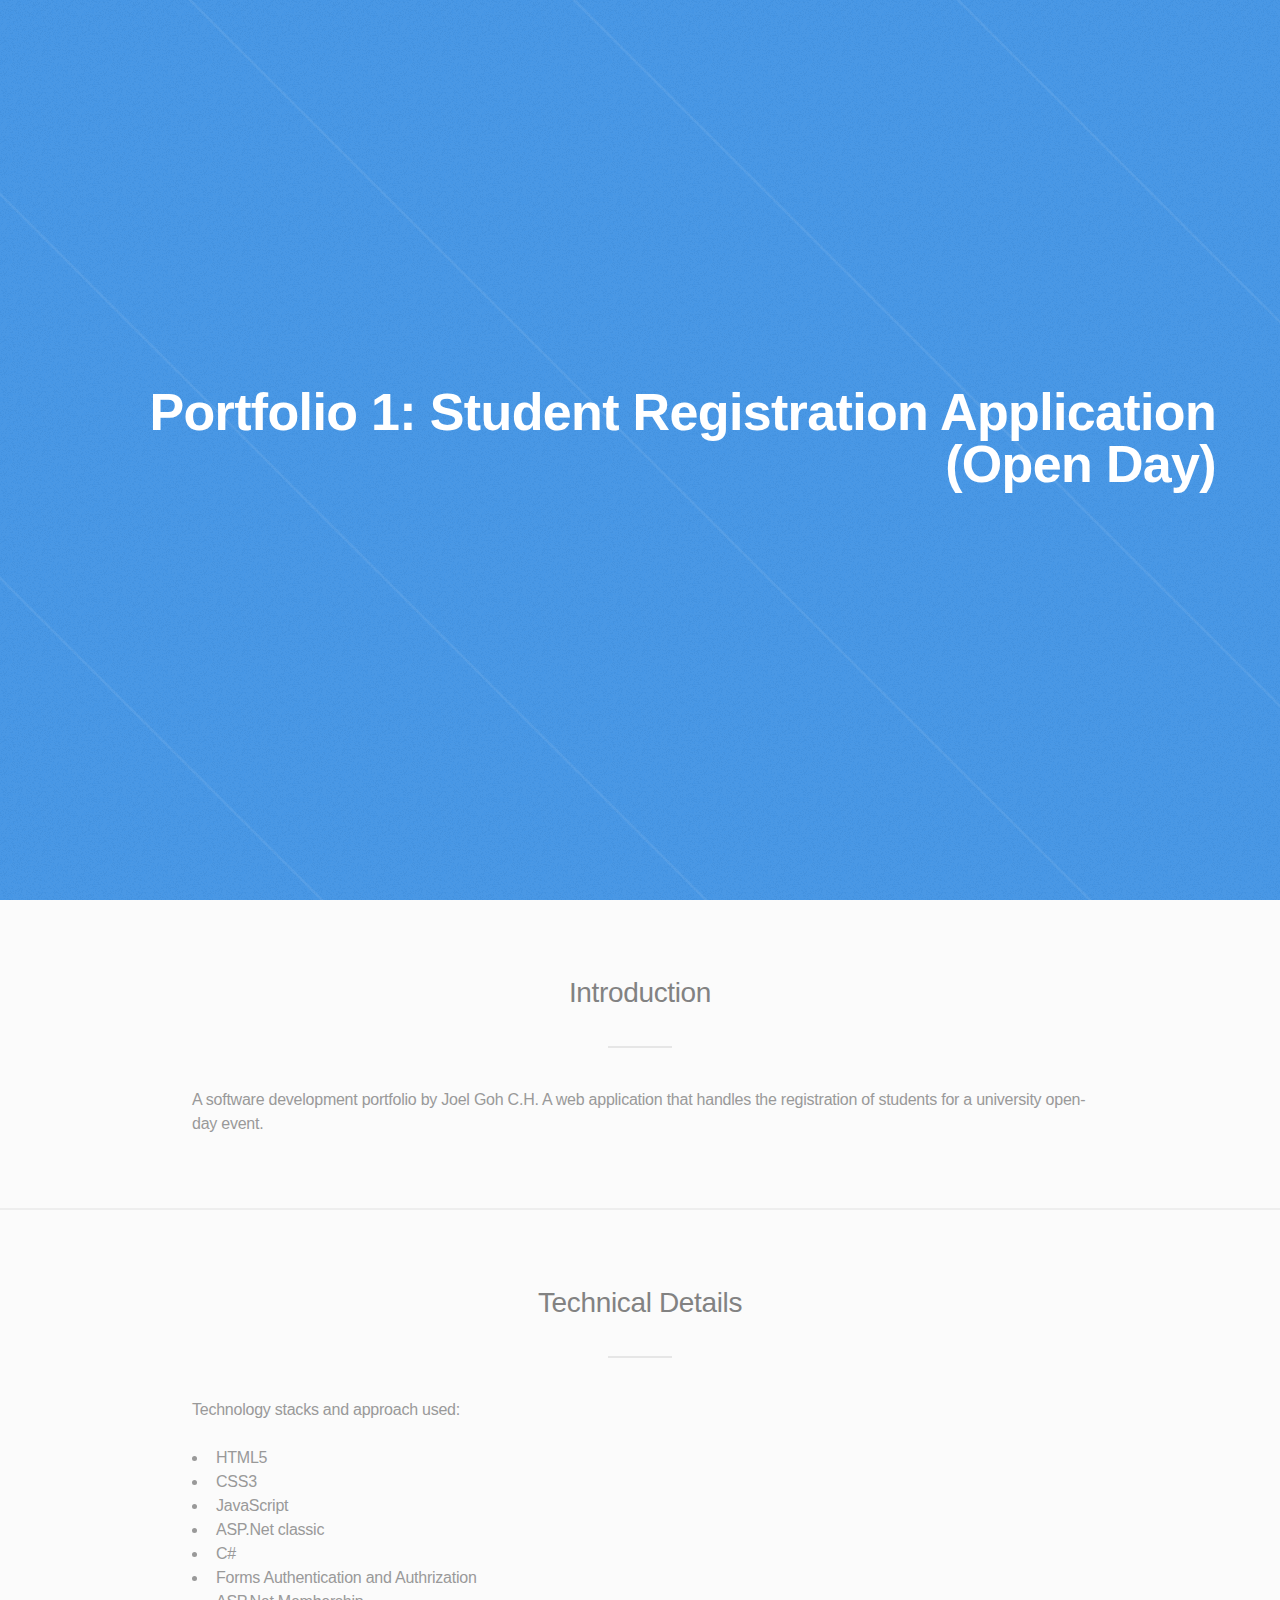
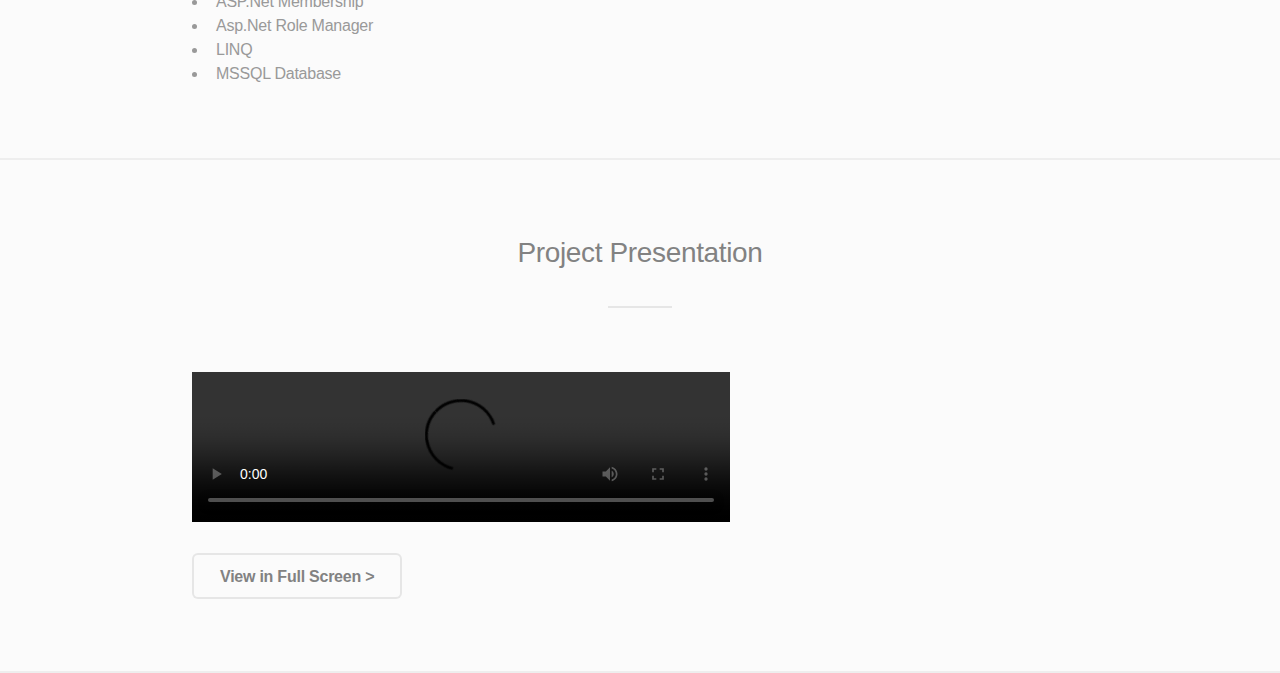
==== Portfolio-1.html @ 0af1d72c "Add files via upload" ====
<!DOCTYPE HTML>

<html>
    <head>
        <title>Portfolio-1: Student Registration Application (Open Day)</title>
		<meta charset="utf-8" />
		<meta name="viewport" content="width=device-width, initial-scale=1, user-scalable=no" />
		<link rel="stylesheet" href="assets/css/main.css" />
		<noscript><link rel="stylesheet" href="assets/css/noscript.css" /></noscript>
		<style type="text/css">

            div.classDivDescribeTechnicalDetails {
                /* border: 1px solid black; */
                width: 70%;
                height: auto;
                margin: auto;
                text-align: left;
            }

            
		</style>
        
    </head>
    <body class="is-preload">

        <!-- Scripts -->
        <script src="assets/js/jquery.min.js"></script>
        <script src="assets/js/jquery.scrolly.min.js"></script>
        <script src="assets/js/browser.min.js"></script>
        <script src="assets/js/breakpoints.min.js"></script>
        <script src="assets/js/util.js"></script>
        <script src="assets/js/main.js"></script>
    
        <!-- page header -->
        
        <header id="header">
            <div class="content">
                <h1>Portfolio 1: Student Registration Application (Open Day)</h1>
            </div>
        </header>
    

    
    
        
        
        <section id="idSectionbIntroduction" class="wrapper style2 special">
            <header class="major">
                <h2>Introduction</h2>
            </header>
            <p>
                <div class="classDivDescribeTechnicalDetails">
                    A software development portfolio by Joel Goh C.H. 
                    A web application that handles the registration of students
                    for a university open-day event.
                </div>
           </p>
       </section>

       <section id="idSectionTechnicalDetails" class="wrapper style2 special">
            <header class="major">
                <h2>Technical Details</h2>
            </header>
            <p>
                
                <div class="classDivDescribeTechnicalDetails">
                    Technology stacks and approach used: <br/><br/>
                    <ul>
                        <li>HTML5</li>
                        <li>CSS3</li>
                        <li>JavaScript</li>
                        <li>ASP.Net classic</li>
                        <li>C#</li>
                        <li>Forms Authentication and Authrization</li>
                        <li>ASP.Net Membership</li>
                        <li>Asp.Net Role Manager</li>
                        <li>LINQ</li>
                        <li>MSSQL Database</li>
                    </ul>
                </div>
            </p>
        </section>

        <section id="idSectionProjectPresentation" class="wrapper style2 special">
            <header class="major">
                <h2>Project Presentation</h2>
            </header>
            <p>
                <div class="classDivDescribeTechnicalDetails"> 
                    <br/>
                    <video width="60%" controls id="myvideo">
                        <source src="/videos/Portfolio1_project_presentation_720p.mp4" type="video/mp4">
                        Your browser does not support the video tag.
                    </video>
                    <br/><br/>
                    <a href="#" class="button" onclick="openFullscreen();">View in Full Screen ></a>
                    <br/>
                   
                    <script>

                        var elem = document.getElementById("myvideo");
                        function openFullscreen() {
                          if (elem.requestFullscreen) {
                            elem.requestFullscreen();
                          } else if (elem.webkitRequestFullscreen) { /* Safari */
                            elem.webkitRequestFullscreen();
                          } else if (elem.msRequestFullscreen) { /* IE11 */
                            elem.msRequestFullscreen();
                          }
                        }

                    </script>
                    
                </div>
            </p>
        </section>



    </body>
</html>
---- assets/css/main.css ----
@import url(fontawesome-all.min.css);

/*
	Fractal by HTML5 UP
	html5up.net | @ajlkn
	Free for personal and commercial use under the CCA 3.0 license (html5up.net/license)
*/

html, body, div, span, applet, object,
iframe, h1, h2, h3, h4, h5, h6, p, blockquote,
pre, a, abbr, acronym, address, big, cite,
code, del, dfn, em, img, ins, kbd, q, s, samp,
small, strike, strong, sub, sup, tt, var, b,
u, i, center, dl, dt, dd, ol, ul, li, fieldset,
form, label, legend, table, caption, tbody,
tfoot, thead, tr, th, td, article, aside,
canvas, details, embed, figure, figcaption,
footer, header, hgroup, menu, nav, output, ruby,
section, summary, time, mark, audio, video {
	margin: 0;
	padding: 0;
	border: 0;
	font-size: 100%;
	font: inherit;
	vertical-align: baseline;}

article, aside, details, figcaption, figure,
footer, header, hgroup, menu, nav, section {
	display: block;}

body {
	line-height: 1;
}

ol, ul {
	list-style: none;
}

blockquote, q {
	quotes: none;
}

	blockquote:before, blockquote:after, q:before, q:after {
		content: '';
		content: none;
	}

table {
	border-collapse: collapse;
	border-spacing: 0;
}

body {
	-webkit-text-size-adjust: none;
}

mark {
	background-color: transparent;
	color: inherit;
}

input::-moz-focus-inner {
	border: 0;
	padding: 0;
}

input, select, textarea {
	-moz-appearance: none;
	-webkit-appearance: none;
	-ms-appearance: none;
	appearance: none;
}

/* Basic */

	@-ms-viewport {
		width: device-width;
	}

	body {
		-ms-overflow-style: scrollbar;
	}

	@media screen and (max-width: 360px) {

		html, body {
			min-width: 320px;
		}

	}

	html {
		box-sizing: border-box;
	}

	*, *:before, *:after {
		box-sizing: inherit;
	}

	body {
		background: #ffffff;
	}

		body.is-preload *, body.is-preload *:before, body.is-preload *:after {
			-moz-animation: none !important;
			-webkit-animation: none !important;
			-ms-animation: none !important;
			animation: none !important;
			-moz-transition: none !important;
			-webkit-transition: none !important;
			-ms-transition: none !important;
			transition: none !important;
		}

/* Type */

	body {
		color: #999999;
	}

	html, input, select, textarea {
		font-size: 16pt;
	}

		@media screen and (max-width: 1680px) {

			html, input, select, textarea {
				font-size: 13pt;
			}

		}

		@media screen and (max-width: 1280px) {

			html, input, select, textarea {
				font-size: 12pt;
			}

		}

		@media screen and (max-width: 360px) {

			html, input, select, textarea {
				font-size: 11pt;
			}

		}

	body, input, select, textarea {
		font-family: Arial, Helvetica, sans-serif;
		font-weight: normal;
		line-height: 1.5em;
		letter-spacing: -0.015em;
	}

	a {
		-moz-transition: color 0.2s ease-in-out, border-bottom-color 0.2s ease-in-out;
		-webkit-transition: color 0.2s ease-in-out, border-bottom-color 0.2s ease-in-out;
		-ms-transition: color 0.2s ease-in-out, border-bottom-color 0.2s ease-in-out;
		transition: color 0.2s ease-in-out, border-bottom-color 0.2s ease-in-out;
		text-decoration: none;
		border-bottom: dotted 1px;
	}

		a:hover {
			border-bottom-color: transparent !important;
		}

	strong, b {
		font-weight: bold;
	}

	em, i {
		font-style: italic;
	}

	p {
		margin: 0 0 2em 0;
	}

	h1, h2, h3, h4, h5, h6 {
		font-weight: normal;
		line-height: 1em;
		margin: 0 0 1em 0;
		letter-spacing: -0.0125em;
	}

		h1 a, h2 a, h3 a, h4 a, h5 a, h6 a {
			color: inherit;
			text-decoration: none;
			border-bottom: none;
		}

		@media screen and (max-width: 980px) {

			h1 br, h2 br, h3 br, h4 br, h5 br, h6 br {
				display: none;
			}

		}

	h2 {
		font-size: 1.75em;
		line-height: 1.5em;
	}

	h3 {
		font-size: 1.5em;
		line-height: 1.5em;
	}

	h4 {
		font-size: 1.1em;
		line-height: 1.5em;
	}

	h5 {
		font-size: 0.9em;
		line-height: 1.5em;
	}

	h6 {
		font-size: 0.7em;
		line-height: 1.5em;
	}

	@media screen and (max-width: 736px) {

		h2 {
			font-size: 1.25em;
		}

		h3 {
			font-size: 1.2em;
		}

		h4 {
			font-size: 1em;
		}

	}

	sub {
		font-size: 0.8em;
		position: relative;
		top: 0.5em;
	}

	sup {
		font-size: 0.8em;
		position: relative;
		top: -0.5em;
	}

	blockquote {
		border-left-style: solid;
		border-left-width: 4px;
		font-style: italic;
		margin: 0 0 2em 0;
		padding: 0.5em 0 0.5em 2em;
	}

	code {
		border-radius: 6px;
		border-style: solid;
		border-width: 1px;
		font-family: "Courier New", monospace;
		font-size: 0.9em;
		margin: 0 0.25em;
		padding: 0.25em 0.65em;
	}

	pre {
		-webkit-overflow-scrolling: touch;
		font-family: "Courier New", monospace;
		font-size: 0.9em;
		margin: 0 0 2em 0;
	}

		pre code {
			display: block;
			line-height: 1.75em;
			padding: 1em 1.5em;
			overflow-x: auto;
		}

	hr {
		border: 0;
		border-bottom-style: solid;
		border-bottom-width: 1px;
		margin: 2em 0;
	}

		hr.major {
			margin: 3em 0;
		}

	.align-left {
		text-align: left;
	}

	.align-center {
		text-align: center;
	}

	.align-right {
		text-align: right;
	}

	input, select, textarea {
		color: #999999;
	}

	a {
		color: inherit;
		border-bottom-color: #d6d6d6;
	}

		a:hover {
			color: #4696e5;
		}

	strong, b {
		color: #828282;
	}

	h1, h2, h3, h4, h5, h6 {
		color: #828282;
	}

	blockquote {
		border-left-color: #e6e6e6;
	}

	code {
		background: rgba(144, 144, 144, 0.075);
		border-color: #e6e6e6;
	}

	hr {
		border-bottom-color: #e6e6e6;
	}

/* Row */

	.row {
		display: flex;
		flex-wrap: wrap;
		box-sizing: border-box;
		align-items: stretch;
	}

		.row > * {
			box-sizing: border-box;
		}

		.row.gtr-uniform > * > :last-child {
			margin-bottom: 0;
		}

		.row.aln-left {
			justify-content: flex-start;
		}

		.row.aln-center {
			justify-content: center;
		}

		.row.aln-right {
			justify-content: flex-end;
		}

		.row.aln-top {
			align-items: flex-start;
		}

		.row.aln-middle {
			align-items: center;
		}

		.row.aln-bottom {
			align-items: flex-end;
		}

		.row > .imp {
			order: -1;
		}

		.row > .col-1 {
			width: 8.33333%;
		}

		.row > .off-1 {
			margin-left: 8.33333%;
		}

		.row > .col-2 {
			width: 16.66667%;
		}

		.row > .off-2 {
			margin-left: 16.66667%;
		}

		.row > .col-3 {
			width: 25%;
		}

		.row > .off-3 {
			margin-left: 25%;
		}

		.row > .col-4 {
			width: 33.33333%;
		}

		.row > .off-4 {
			margin-left: 33.33333%;
		}

		.row > .col-5 {
			width: 41.66667%;
		}

		.row > .off-5 {
			margin-left: 41.66667%;
		}

		.row > .col-6 {
			width: 50%;
		}

		.row > .off-6 {
			margin-left: 50%;
		}

		.row > .col-7 {
			width: 58.33333%;
		}

		.row > .off-7 {
			margin-left: 58.33333%;
		}

		.row > .col-8 {
			width: 66.66667%;
		}

		.row > .off-8 {
			margin-left: 66.66667%;
		}

		.row > .col-9 {
			width: 75%;
		}

		.row > .off-9 {
			margin-left: 75%;
		}

		.row > .col-10 {
			width: 83.33333%;
		}

		.row > .off-10 {
			margin-left: 83.33333%;
		}

		.row > .col-11 {
			width: 91.66667%;
		}

		.row > .off-11 {
			margin-left: 91.66667%;
		}

		.row > .col-12 {
			width: 100%;
		}

		.row > .off-12 {
			margin-left: 100%;
		}

		.row.gtr-0 {
			margin-top: 0;
			margin-left: 0em;
		}

			.row.gtr-0 > * {
				padding: 0 0 0 0em;
			}

			.row.gtr-0.gtr-uniform {
				margin-top: 0em;
			}

				.row.gtr-0.gtr-uniform > * {
					padding-top: 0em;
				}

		.row.gtr-25 {
			margin-top: 0;
			margin-left: -0.375em;
		}

			.row.gtr-25 > * {
				padding: 0 0 0 0.375em;
			}

			.row.gtr-25.gtr-uniform {
				margin-top: -0.375em;
			}

				.row.gtr-25.gtr-uniform > * {
					padding-top: 0.375em;
				}

		.row.gtr-50 {
			margin-top: 0;
			margin-left: -0.75em;
		}

			.row.gtr-50 > * {
				padding: 0 0 0 0.75em;
			}

			.row.gtr-50.gtr-uniform {
				margin-top: -0.75em;
			}

				.row.gtr-50.gtr-uniform > * {
					padding-top: 0.75em;
				}

		.row {
			margin-top: 0;
			margin-left: -1.5em;
		}

			.row > * {
				padding: 0 0 0 1.5em;
			}

			.row.gtr-uniform {
				margin-top: -1.5em;
			}

				.row.gtr-uniform > * {
					padding-top: 1.5em;
				}

		.row.gtr-150 {
			margin-top: 0;
			margin-left: -2.25em;
		}

			.row.gtr-150 > * {
				padding: 0 0 0 2.25em;
			}

			.row.gtr-150.gtr-uniform {
				margin-top: -2.25em;
			}

				.row.gtr-150.gtr-uniform > * {
					padding-top: 2.25em;
				}

		.row.gtr-200 {
			margin-top: 0;
			margin-left: -3em;
		}

			.row.gtr-200 > * {
				padding: 0 0 0 3em;
			}

			.row.gtr-200.gtr-uniform {
				margin-top: -3em;
			}

				.row.gtr-200.gtr-uniform > * {
					padding-top: 3em;
				}

		@media screen and (max-width: 1680px) {

			.row {
				display: flex;
				flex-wrap: wrap;
				box-sizing: border-box;
				align-items: stretch;
			}

				.row > * {
					box-sizing: border-box;
				}

				.row.gtr-uniform > * > :last-child {
					margin-bottom: 0;
				}

				.row.aln-left {
					justify-content: flex-start;
				}

				.row.aln-center {
					justify-content: center;
				}

				.row.aln-right {
					justify-content: flex-end;
				}

				.row.aln-top {
					align-items: flex-start;
				}

				.row.aln-middle {
					align-items: center;
				}

				.row.aln-bottom {
					align-items: flex-end;
				}

				.row > .imp-xlarge {
					order: -1;
				}

				.row > .col-1-xlarge {
					width: 8.33333%;
				}

				.row > .off-1-xlarge {
					margin-left: 8.33333%;
				}

				.row > .col-2-xlarge {
					width: 16.66667%;
				}

				.row > .off-2-xlarge {
					margin-left: 16.66667%;
				}

				.row > .col-3-xlarge {
					width: 25%;
				}

				.row > .off-3-xlarge {
					margin-left: 25%;
				}

				.row > .col-4-xlarge {
					width: 33.33333%;
				}

				.row > .off-4-xlarge {
					margin-left: 33.33333%;
				}

				.row > .col-5-xlarge {
					width: 41.66667%;
				}

				.row > .off-5-xlarge {
					margin-left: 41.66667%;
				}

				.row > .col-6-xlarge {
					width: 50%;
				}

				.row > .off-6-xlarge {
					margin-left: 50%;
				}

				.row > .col-7-xlarge {
					width: 58.33333%;
				}

				.row > .off-7-xlarge {
					margin-left: 58.33333%;
				}

				.row > .col-8-xlarge {
					width: 66.66667%;
				}

				.row > .off-8-xlarge {
					margin-left: 66.66667%;
				}

				.row > .col-9-xlarge {
					width: 75%;
				}

				.row > .off-9-xlarge {
					margin-left: 75%;
				}

				.row > .col-10-xlarge {
					width: 83.33333%;
				}

				.row > .off-10-xlarge {
					margin-left: 83.33333%;
				}

				.row > .col-11-xlarge {
					width: 91.66667%;
				}

				.row > .off-11-xlarge {
					margin-left: 91.66667%;
				}

				.row > .col-12-xlarge {
					width: 100%;
				}

				.row > .off-12-xlarge {
					margin-left: 100%;
				}

				.row.gtr-0 {
					margin-top: 0;
					margin-left: 0em;
				}

					.row.gtr-0 > * {
						padding: 0 0 0 0em;
					}

					.row.gtr-0.gtr-uniform {
						margin-top: 0em;
					}

						.row.gtr-0.gtr-uniform > * {
							padding-top: 0em;
						}

				.row.gtr-25 {
					margin-top: 0;
					margin-left: -0.375em;
				}

					.row.gtr-25 > * {
						padding: 0 0 0 0.375em;
					}

					.row.gtr-25.gtr-uniform {
						margin-top: -0.375em;
					}

						.row.gtr-25.gtr-uniform > * {
							padding-top: 0.375em;
						}

				.row.gtr-50 {
					margin-top: 0;
					margin-left: -0.75em;
				}

					.row.gtr-50 > * {
						padding: 0 0 0 0.75em;
					}

					.row.gtr-50.gtr-uniform {
						margin-top: -0.75em;
					}

						.row.gtr-50.gtr-uniform > * {
							padding-top: 0.75em;
						}

				.row {
					margin-top: 0;
					margin-left: -1.5em;
				}

					.row > * {
						padding: 0 0 0 1.5em;
					}

					.row.gtr-uniform {
						margin-top: -1.5em;
					}

						.row.gtr-uniform > * {
							padding-top: 1.5em;
						}

				.row.gtr-150 {
					margin-top: 0;
					margin-left: -2.25em;
				}

					.row.gtr-150 > * {
						padding: 0 0 0 2.25em;
					}

					.row.gtr-150.gtr-uniform {
						margin-top: -2.25em;
					}

						.row.gtr-150.gtr-uniform > * {
							padding-top: 2.25em;
						}

				.row.gtr-200 {
					margin-top: 0;
					margin-left: -3em;
				}

					.row.gtr-200 > * {
						padding: 0 0 0 3em;
					}

					.row.gtr-200.gtr-uniform {
						margin-top: -3em;
					}

						.row.gtr-200.gtr-uniform > * {
							padding-top: 3em;
						}

		}

		@media screen and (max-width: 1280px) {

			.row {
				display: flex;
				flex-wrap: wrap;
				box-sizing: border-box;
				align-items: stretch;
			}

				.row > * {
					box-sizing: border-box;
				}

				.row.gtr-uniform > * > :last-child {
					margin-bottom: 0;
				}

				.row.aln-left {
					justify-content: flex-start;
				}

				.row.aln-center {
					justify-content: center;
				}

				.row.aln-right {
					justify-content: flex-end;
				}

				.row.aln-top {
					align-items: flex-start;
				}

				.row.aln-middle {
					align-items: center;
				}

				.row.aln-bottom {
					align-items: flex-end;
				}

				.row > .imp-large {
					order: -1;
				}

				.row > .col-1-large {
					width: 8.33333%;
				}

				.row > .off-1-large {
					margin-left: 8.33333%;
				}

				.row > .col-2-large {
					width: 16.66667%;
				}

				.row > .off-2-large {
					margin-left: 16.66667%;
				}

				.row > .col-3-large {
					width: 25%;
				}

				.row > .off-3-large {
					margin-left: 25%;
				}

				.row > .col-4-large {
					width: 33.33333%;
				}

				.row > .off-4-large {
					margin-left: 33.33333%;
				}

				.row > .col-5-large {
					width: 41.66667%;
				}

				.row > .off-5-large {
					margin-left: 41.66667%;
				}

				.row > .col-6-large {
					width: 50%;
				}

				.row > .off-6-large {
					margin-left: 50%;
				}

				.row > .col-7-large {
					width: 58.33333%;
				}

				.row > .off-7-large {
					margin-left: 58.33333%;
				}

				.row > .col-8-large {
					width: 66.66667%;
				}

				.row > .off-8-large {
					margin-left: 66.66667%;
				}

				.row > .col-9-large {
					width: 75%;
				}

				.row > .off-9-large {
					margin-left: 75%;
				}

				.row > .col-10-large {
					width: 83.33333%;
				}

				.row > .off-10-large {
					margin-left: 83.33333%;
				}

				.row > .col-11-large {
					width: 91.66667%;
				}

				.row > .off-11-large {
					margin-left: 91.66667%;
				}

				.row > .col-12-large {
					width: 100%;
				}

				.row > .off-12-large {
					margin-left: 100%;
				}

				.row.gtr-0 {
					margin-top: 0;
					margin-left: 0em;
				}

					.row.gtr-0 > * {
						padding: 0 0 0 0em;
					}

					.row.gtr-0.gtr-uniform {
						margin-top: 0em;
					}

						.row.gtr-0.gtr-uniform > * {
							padding-top: 0em;
						}

				.row.gtr-25 {
					margin-top: 0;
					margin-left: -0.375em;
				}

					.row.gtr-25 > * {
						padding: 0 0 0 0.375em;
					}

					.row.gtr-25.gtr-uniform {
						margin-top: -0.375em;
					}

						.row.gtr-25.gtr-uniform > * {
							padding-top: 0.375em;
						}

				.row.gtr-50 {
					margin-top: 0;
					margin-left: -0.75em;
				}

					.row.gtr-50 > * {
						padding: 0 0 0 0.75em;
					}

					.row.gtr-50.gtr-uniform {
						margin-top: -0.75em;
					}

						.row.gtr-50.gtr-uniform > * {
							padding-top: 0.75em;
						}

				.row {
					margin-top: 0;
					margin-left: -1.5em;
				}

					.row > * {
						padding: 0 0 0 1.5em;
					}

					.row.gtr-uniform {
						margin-top: -1.5em;
					}

						.row.gtr-uniform > * {
							padding-top: 1.5em;
						}

				.row.gtr-150 {
					margin-top: 0;
					margin-left: -2.25em;
				}

					.row.gtr-150 > * {
						padding: 0 0 0 2.25em;
					}

					.row.gtr-150.gtr-uniform {
						margin-top: -2.25em;
					}

						.row.gtr-150.gtr-uniform > * {
							padding-top: 2.25em;
						}

				.row.gtr-200 {
					margin-top: 0;
					margin-left: -3em;
				}

					.row.gtr-200 > * {
						padding: 0 0 0 3em;
					}

					.row.gtr-200.gtr-uniform {
						margin-top: -3em;
					}

						.row.gtr-200.gtr-uniform > * {
							padding-top: 3em;
						}

		}

		@media screen and (max-width: 980px) {

			.row {
				display: flex;
				flex-wrap: wrap;
				box-sizing: border-box;
				align-items: stretch;
			}

				.row > * {
					box-sizing: border-box;
				}

				.row.gtr-uniform > * > :last-child {
					margin-bottom: 0;
				}

				.row.aln-left {
					justify-content: flex-start;
				}

				.row.aln-center {
					justify-content: center;
				}

				.row.aln-right {
					justify-content: flex-end;
				}

				.row.aln-top {
					align-items: flex-start;
				}

				.row.aln-middle {
					align-items: center;
				}

				.row.aln-bottom {
					align-items: flex-end;
				}

				.row > .imp-medium {
					order: -1;
				}

				.row > .col-1-medium {
					width: 8.33333%;
				}

				.row > .off-1-medium {
					margin-left: 8.33333%;
				}

				.row > .col-2-medium {
					width: 16.66667%;
				}

				.row > .off-2-medium {
					margin-left: 16.66667%;
				}

				.row > .col-3-medium {
					width: 25%;
				}

				.row > .off-3-medium {
					margin-left: 25%;
				}

				.row > .col-4-medium {
					width: 33.33333%;
				}

				.row > .off-4-medium {
					margin-left: 33.33333%;
				}

				.row > .col-5-medium {
					width: 41.66667%;
				}

				.row > .off-5-medium {
					margin-left: 41.66667%;
				}

				.row > .col-6-medium {
					width: 50%;
				}

				.row > .off-6-medium {
					margin-left: 50%;
				}

				.row > .col-7-medium {
					width: 58.33333%;
				}

				.row > .off-7-medium {
					margin-left: 58.33333%;
				}

				.row > .col-8-medium {
					width: 66.66667%;
				}

				.row > .off-8-medium {
					margin-left: 66.66667%;
				}

				.row > .col-9-medium {
					width: 75%;
				}

				.row > .off-9-medium {
					margin-left: 75%;
				}

				.row > .col-10-medium {
					width: 83.33333%;
				}

				.row > .off-10-medium {
					margin-left: 83.33333%;
				}

				.row > .col-11-medium {
					width: 91.66667%;
				}

				.row > .off-11-medium {
					margin-left: 91.66667%;
				}

				.row > .col-12-medium {
					width: 100%;
				}

				.row > .off-12-medium {
					margin-left: 100%;
				}

				.row.gtr-0 {
					margin-top: 0;
					margin-left: 0em;
				}

					.row.gtr-0 > * {
						padding: 0 0 0 0em;
					}

					.row.gtr-0.gtr-uniform {
						margin-top: 0em;
					}

						.row.gtr-0.gtr-uniform > * {
							padding-top: 0em;
						}

				.row.gtr-25 {
					margin-top: 0;
					margin-left: -0.375em;
				}

					.row.gtr-25 > * {
						padding: 0 0 0 0.375em;
					}

					.row.gtr-25.gtr-uniform {
						margin-top: -0.375em;
					}

						.row.gtr-25.gtr-uniform > * {
							padding-top: 0.375em;
						}

				.row.gtr-50 {
					margin-top: 0;
					margin-left: -0.75em;
				}

					.row.gtr-50 > * {
						padding: 0 0 0 0.75em;
					}

					.row.gtr-50.gtr-uniform {
						margin-top: -0.75em;
					}

						.row.gtr-50.gtr-uniform > * {
							padding-top: 0.75em;
						}

				.row {
					margin-top: 0;
					margin-left: -1.5em;
				}

					.row > * {
						padding: 0 0 0 1.5em;
					}

					.row.gtr-uniform {
						margin-top: -1.5em;
					}

						.row.gtr-uniform > * {
							padding-top: 1.5em;
						}

				.row.gtr-150 {
					margin-top: 0;
					margin-left: -2.25em;
				}

					.row.gtr-150 > * {
						padding: 0 0 0 2.25em;
					}

					.row.gtr-150.gtr-uniform {
						margin-top: -2.25em;
					}

						.row.gtr-150.gtr-uniform > * {
							padding-top: 2.25em;
						}

				.row.gtr-200 {
					margin-top: 0;
					margin-left: -3em;
				}

					.row.gtr-200 > * {
						padding: 0 0 0 3em;
					}

					.row.gtr-200.gtr-uniform {
						margin-top: -3em;
					}

						.row.gtr-200.gtr-uniform > * {
							padding-top: 3em;
						}

		}

		@media screen and (max-width: 736px) {

			.row {
				display: flex;
				flex-wrap: wrap;
				box-sizing: border-box;
				align-items: stretch;
			}

				.row > * {
					box-sizing: border-box;
				}

				.row.gtr-uniform > * > :last-child {
					margin-bottom: 0;
				}

				.row.aln-left {
					justify-content: flex-start;
				}

				.row.aln-center {
					justify-content: center;
				}

				.row.aln-right {
					justify-content: flex-end;
				}

				.row.aln-top {
					align-items: flex-start;
				}

				.row.aln-middle {
					align-items: center;
				}

				.row.aln-bottom {
					align-items: flex-end;
				}

				.row > .imp-small {
					order: -1;
				}

				.row > .col-1-small {
					width: 8.33333%;
				}

				.row > .off-1-small {
					margin-left: 8.33333%;
				}

				.row > .col-2-small {
					width: 16.66667%;
				}

				.row > .off-2-small {
					margin-left: 16.66667%;
				}

				.row > .col-3-small {
					width: 25%;
				}

				.row > .off-3-small {
					margin-left: 25%;
				}

				.row > .col-4-small {
					width: 33.33333%;
				}

				.row > .off-4-small {
					margin-left: 33.33333%;
				}

				.row > .col-5-small {
					width: 41.66667%;
				}

				.row > .off-5-small {
					margin-left: 41.66667%;
				}

				.row > .col-6-small {
					width: 50%;
				}

				.row > .off-6-small {
					margin-left: 50%;
				}

				.row > .col-7-small {
					width: 58.33333%;
				}

				.row > .off-7-small {
					margin-left: 58.33333%;
				}

				.row > .col-8-small {
					width: 66.66667%;
				}

				.row > .off-8-small {
					margin-left: 66.66667%;
				}

				.row > .col-9-small {
					width: 75%;
				}

				.row > .off-9-small {
					margin-left: 75%;
				}

				.row > .col-10-small {
					width: 83.33333%;
				}

				.row > .off-10-small {
					margin-left: 83.33333%;
				}

				.row > .col-11-small {
					width: 91.66667%;
				}

				.row > .off-11-small {
					margin-left: 91.66667%;
				}

				.row > .col-12-small {
					width: 100%;
				}

				.row > .off-12-small {
					margin-left: 100%;
				}

				.row.gtr-0 {
					margin-top: 0;
					margin-left: 0em;
				}

					.row.gtr-0 > * {
						padding: 0 0 0 0em;
					}

					.row.gtr-0.gtr-uniform {
						margin-top: 0em;
					}

						.row.gtr-0.gtr-uniform > * {
							padding-top: 0em;
						}

				.row.gtr-25 {
					margin-top: 0;
					margin-left: -0.375em;
				}

					.row.gtr-25 > * {
						padding: 0 0 0 0.375em;
					}

					.row.gtr-25.gtr-uniform {
						margin-top: -0.375em;
					}

						.row.gtr-25.gtr-uniform > * {
							padding-top: 0.375em;
						}

				.row.gtr-50 {
					margin-top: 0;
					margin-left: -0.75em;
				}

					.row.gtr-50 > * {
						padding: 0 0 0 0.75em;
					}

					.row.gtr-50.gtr-uniform {
						margin-top: -0.75em;
					}

						.row.gtr-50.gtr-uniform > * {
							padding-top: 0.75em;
						}

				.row {
					margin-top: 0;
					margin-left: -1.5em;
				}

					.row > * {
						padding: 0 0 0 1.5em;
					}

					.row.gtr-uniform {
						margin-top: -1.5em;
					}

						.row.gtr-uniform > * {
							padding-top: 1.5em;
						}

				.row.gtr-150 {
					margin-top: 0;
					margin-left: -2.25em;
				}

					.row.gtr-150 > * {
						padding: 0 0 0 2.25em;
					}

					.row.gtr-150.gtr-uniform {
						margin-top: -2.25em;
					}

						.row.gtr-150.gtr-uniform > * {
							padding-top: 2.25em;
						}

				.row.gtr-200 {
					margin-top: 0;
					margin-left: -3em;
				}

					.row.gtr-200 > * {
						padding: 0 0 0 3em;
					}

					.row.gtr-200.gtr-uniform {
						margin-top: -3em;
					}

						.row.gtr-200.gtr-uniform > * {
							padding-top: 3em;
						}

		}

		@media screen and (max-width: 480px) {

			.row {
				display: flex;
				flex-wrap: wrap;
				box-sizing: border-box;
				align-items: stretch;
			}

				.row > * {
					box-sizing: border-box;
				}

				.row.gtr-uniform > * > :last-child {
					margin-bottom: 0;
				}

				.row.aln-left {
					justify-content: flex-start;
				}

				.row.aln-center {
					justify-content: center;
				}

				.row.aln-right {
					justify-content: flex-end;
				}

				.row.aln-top {
					align-items: flex-start;
				}

				.row.aln-middle {
					align-items: center;
				}

				.row.aln-bottom {
					align-items: flex-end;
				}

				.row > .imp-xsmall {
					order: -1;
				}

				.row > .col-1-xsmall {
					width: 8.33333%;
				}

				.row > .off-1-xsmall {
					margin-left: 8.33333%;
				}

				.row > .col-2-xsmall {
					width: 16.66667%;
				}

				.row > .off-2-xsmall {
					margin-left: 16.66667%;
				}

				.row > .col-3-xsmall {
					width: 25%;
				}

				.row > .off-3-xsmall {
					margin-left: 25%;
				}

				.row > .col-4-xsmall {
					width: 33.33333%;
				}

				.row > .off-4-xsmall {
					margin-left: 33.33333%;
				}

				.row > .col-5-xsmall {
					width: 41.66667%;
				}

				.row > .off-5-xsmall {
					margin-left: 41.66667%;
				}

				.row > .col-6-xsmall {
					width: 50%;
				}

				.row > .off-6-xsmall {
					margin-left: 50%;
				}

				.row > .col-7-xsmall {
					width: 58.33333%;
				}

				.row > .off-7-xsmall {
					margin-left: 58.33333%;
				}

				.row > .col-8-xsmall {
					width: 66.66667%;
				}

				.row > .off-8-xsmall {
					margin-left: 66.66667%;
				}

				.row > .col-9-xsmall {
					width: 75%;
				}

				.row > .off-9-xsmall {
					margin-left: 75%;
				}

				.row > .col-10-xsmall {
					width: 83.33333%;
				}

				.row > .off-10-xsmall {
					margin-left: 83.33333%;
				}

				.row > .col-11-xsmall {
					width: 91.66667%;
				}

				.row > .off-11-xsmall {
					margin-left: 91.66667%;
				}

				.row > .col-12-xsmall {
					width: 100%;
				}

				.row > .off-12-xsmall {
					margin-left: 100%;
				}

				.row.gtr-0 {
					margin-top: 0;
					margin-left: 0em;
				}

					.row.gtr-0 > * {
						padding: 0 0 0 0em;
					}

					.row.gtr-0.gtr-uniform {
						margin-top: 0em;
					}

						.row.gtr-0.gtr-uniform > * {
							padding-top: 0em;
						}

				.row.gtr-25 {
					margin-top: 0;
					margin-left: -0.375em;
				}

					.row.gtr-25 > * {
						padding: 0 0 0 0.375em;
					}

					.row.gtr-25.gtr-uniform {
						margin-top: -0.375em;
					}

						.row.gtr-25.gtr-uniform > * {
							padding-top: 0.375em;
						}

				.row.gtr-50 {
					margin-top: 0;
					margin-left: -0.75em;
				}

					.row.gtr-50 > * {
						padding: 0 0 0 0.75em;
					}

					.row.gtr-50.gtr-uniform {
						margin-top: -0.75em;
					}

						.row.gtr-50.gtr-uniform > * {
							padding-top: 0.75em;
						}

				.row {
					margin-top: 0;
					margin-left: -1.5em;
				}

					.row > * {
						padding: 0 0 0 1.5em;
					}

					.row.gtr-uniform {
						margin-top: -1.5em;
					}

						.row.gtr-uniform > * {
							padding-top: 1.5em;
						}

				.row.gtr-150 {
					margin-top: 0;
					margin-left: -2.25em;
				}

					.row.gtr-150 > * {
						padding: 0 0 0 2.25em;
					}

					.row.gtr-150.gtr-uniform {
						margin-top: -2.25em;
					}

						.row.gtr-150.gtr-uniform > * {
							padding-top: 2.25em;
						}

				.row.gtr-200 {
					margin-top: 0;
					margin-left: -3em;
				}

					.row.gtr-200 > * {
						padding: 0 0 0 3em;
					}

					.row.gtr-200.gtr-uniform {
						margin-top: -3em;
					}

						.row.gtr-200.gtr-uniform > * {
							padding-top: 3em;
						}

		}

/* Box */

	.box {
		border-radius: 6px;
		border: solid 1px #e6e6e6;
		margin-bottom: 2em;
		padding: 1.5em;
	}

		.box > :last-child,
		.box > :last-child > :last-child,
		.box > :last-child > :last-child > :last-child {
			margin-bottom: 0;
		}

		.box.alt {
			border: 0;
			border-radius: 0;
			padding: 0;
		}

/* Button */

	input[type="submit"],
	input[type="reset"],
	input[type="button"],
	button,
	.button {
		-moz-appearance: none;
		-webkit-appearance: none;
		-ms-appearance: none;
		appearance: none;
		-moz-transition: background-color 0.2s ease-in-out, color 0.2s ease-in-out;
		-webkit-transition: background-color 0.2s ease-in-out, color 0.2s ease-in-out;
		-ms-transition: background-color 0.2s ease-in-out, color 0.2s ease-in-out;
		transition: background-color 0.2s ease-in-out, color 0.2s ease-in-out;
		border-radius: 6px;
		border: 0;
		cursor: pointer;
		display: inline-block;
		font-weight: bold;
		height: 2.85em;
		line-height: 2.95em;
		padding: 0 1.75em;
		text-align: center;
		text-decoration: none;
		white-space: nowrap;
	}

		input[type="submit"].icon,
		input[type="reset"].icon,
		input[type="button"].icon,
		button.icon,
		.button.icon {
			padding-left: 1.35em;
		}

			input[type="submit"].icon:before,
			input[type="reset"].icon:before,
			input[type="button"].icon:before,
			button.icon:before,
			.button.icon:before {
				margin-right: 0.5em;
			}

		input[type="submit"].fit,
		input[type="reset"].fit,
		input[type="button"].fit,
		button.fit,
		.button.fit {
			width: 100%;
		}

		input[type="submit"].small,
		input[type="reset"].small,
		input[type="button"].small,
		button.small,
		.button.small {
			font-size: 0.8em;
		}

		input[type="submit"].large,
		input[type="reset"].large,
		input[type="button"].large,
		button.large,
		.button.large {
			font-size: 1.35em;
		}

		input[type="submit"].disabled, input[type="submit"]:disabled,
		input[type="reset"].disabled,
		input[type="reset"]:disabled,
		input[type="button"].disabled,
		input[type="button"]:disabled,
		button.disabled,
		button:disabled,
		.button.disabled,
		.button:disabled {
			pointer-events: none;
			cursor: default;
			opacity: 0.25;
		}

		@media screen and (max-width: 480px) {

			input[type="submit"].icon,
			input[type="reset"].icon,
			input[type="button"].icon,
			button.icon,
			.button.icon {
				padding: 0;
			}

		}

	@media screen and (max-width: 480px) and (orientation: portrait) {

		input[type="submit"],
		input[type="reset"],
		input[type="button"],
		button,
		.button {
			padding: 0;
		}

	}

	input[type="submit"],
	input[type="reset"],
	input[type="button"],
	button,
	.button {
		background-color: transparent;
		color: #828282 !important;
		box-shadow: inset 0 0 0 2px #e6e6e6;
	}

		input[type="submit"]:hover,
		input[type="reset"]:hover,
		input[type="button"]:hover,
		button:hover,
		.button:hover {
			background-color: rgba(144, 144, 144, 0.075);
		}

		input[type="submit"]:active,
		input[type="reset"]:active,
		input[type="button"]:active,
		button:active,
		.button:active {
			background-color: rgba(144, 144, 144, 0.15);
		}

		input[type="submit"].primary,
		input[type="reset"].primary,
		input[type="button"].primary,
		button.primary,
		.button.primary {
			box-shadow: none;
			background-color: #4696e5;
			color: #ffffff !important;
		}

			input[type="submit"].primary:hover,
			input[type="reset"].primary:hover,
			input[type="button"].primary:hover,
			button.primary:hover,
			.button.primary:hover {
				background-color: #5ca3e8;
			}

			input[type="submit"].primary:active,
			input[type="reset"].primary:active,
			input[type="button"].primary:active,
			button.primary:active,
			.button.primary:active {
				background-color: #3089e2;
			}

/* Form */

	form {
		margin: 0 0 2em 0;
	}

	label {
		display: block;
		font-size: 0.9em;
		font-weight: bold;
		margin: 0 0 1em 0;
	}

	input[type="text"],
	input[type="password"],
	input[type="email"],
	select,
	textarea {
		-moz-appearance: none;
		-webkit-appearance: none;
		-ms-appearance: none;
		appearance: none;
		border-radius: 6px;
		border: none;
		border-style: solid;
		border-width: 1px;
		color: inherit;
		display: block;
		outline: 0;
		padding: 0 1em;
		text-decoration: none;
		width: 100%;
	}

		input[type="text"]:invalid,
		input[type="password"]:invalid,
		input[type="email"]:invalid,
		select:invalid,
		textarea:invalid {
			box-shadow: none;
		}

	select {
		background-image: url("data:image/svg+xml;charset=utf8,%3Csvg xmlns='http://www.w3.org/2000/svg' width='40' height='40' preserveAspectRatio='none' viewBox='0 0 40 40'%3E%3Cpath d='M9.4,12.3l10.4,10.4l10.4-10.4c0.2-0.2,0.5-0.4,0.9-0.4c0.3,0,0.6,0.1,0.9,0.4l3.3,3.3c0.2,0.2,0.4,0.5,0.4,0.9 c0,0.4-0.1,0.6-0.4,0.9L20.7,31.9c-0.2,0.2-0.5,0.4-0.9,0.4c-0.3,0-0.6-0.1-0.9-0.4L4.3,17.3c-0.2-0.2-0.4-0.5-0.4-0.9 c0-0.4,0.1-0.6,0.4-0.9l3.3-3.3c0.2-0.2,0.5-0.4,0.9-0.4S9.1,12.1,9.4,12.3z' fill='%23e6e6e6' /%3E%3C/svg%3E");
		background-size: 1.25rem;
		background-repeat: no-repeat;
		background-position: calc(100% - 1rem) center;
		height: 2.75em;
		padding-right: 2.75em;
		text-overflow: ellipsis;
	}

		select option {
			color: #828282;
			background: #ffffff;
		}

		select:focus::-ms-value {
			background-color: transparent;
		}

		select::-ms-expand {
			display: none;
		}

	input[type="text"],
	input[type="password"],
	input[type="email"],
	select {
		height: 2.75em;
	}

	textarea {
		padding: 0.75em 1em;
	}

	input[type="checkbox"],
	input[type="radio"] {
		-moz-appearance: none;
		-webkit-appearance: none;
		-ms-appearance: none;
		appearance: none;
		display: block;
		float: left;
		margin-right: -2em;
		opacity: 0;
		width: 1em;
		z-index: -1;
	}

		input[type="checkbox"] + label,
		input[type="radio"] + label {
			text-decoration: none;
			cursor: pointer;
			display: inline-block;
			font-size: 1em;
			font-weight: normal;
			padding-left: 2.4em;
			padding-right: 0.75em;
			position: relative;
		}

			input[type="checkbox"] + label:before,
			input[type="radio"] + label:before {
				-moz-osx-font-smoothing: grayscale;
				-webkit-font-smoothing: antialiased;
				display: inline-block;
				font-style: normal;
				font-variant: normal;
				text-rendering: auto;
				line-height: 1;
				text-transform: none !important;
				font-family: 'Font Awesome 5 Free';
				font-weight: 900;
			}

			input[type="checkbox"] + label:before,
			input[type="radio"] + label:before {
				border-radius: 6px;
				border-style: solid;
				border-width: 1px;
				content: '';
				display: inline-block;
				font-size: 0.8em;
				height: 2.0625em;
				left: 0;
				line-height: 2.0625em;
				position: absolute;
				text-align: center;
				top: 0;
				width: 2.0625em;
			}

		input[type="checkbox"]:checked + label:before,
		input[type="radio"]:checked + label:before {
			content: '\f00c';
		}

	input[type="checkbox"] + label:before {
		border-radius: 6px;
	}

	input[type="radio"] + label:before {
		border-radius: 100%;
	}

	::-webkit-input-placeholder {
		opacity: 1.0;
	}

	:-moz-placeholder {
		opacity: 1.0;
	}

	::-moz-placeholder {
		opacity: 1.0;
	}

	:-ms-input-placeholder {
		opacity: 1.0;
	}

	.formerize-placeholder {
		opacity: 1.0;
	}

	label {
		color: #828282;
	}

	input[type="text"],
	input[type="password"],
	input[type="email"],
	select,
	textarea {
		color: inherit;
		background-color: rgba(144, 144, 144, 0.075);
		border-color: #e6e6e6;
	}

		input[type="text"]:focus,
		input[type="password"]:focus,
		input[type="email"]:focus,
		select:focus,
		textarea:focus {
			border-color: #4696e5;
			box-shadow: 0 0 0 1px #4696e5;
		}

	.select-wrapper:before {
		color: #e6e6e6;
	}

	input[type="checkbox"] + label,
	input[type="radio"] + label {
		color: #999999;
	}

		input[type="checkbox"] + label:before,
		input[type="radio"] + label:before {
			background-color: rgba(144, 144, 144, 0.075);
			border-color: #e6e6e6;
		}

	input[type="checkbox"]:checked + label:before,
	input[type="radio"]:checked + label:before {
		background-color: #4696e5;
		border-color: #4696e5;
		color: #ffffff;
	}

	input[type="checkbox"]:focus + label:before,
	input[type="radio"]:focus + label:before {
		border-color: #4696e5;
		box-shadow: 0 0 0 1px #4696e5;
	}

	::-webkit-input-placeholder {
		color: #e0e0e0 !important;
	}

	:-moz-placeholder {
		color: #e0e0e0 !important;
	}

	::-moz-placeholder {
		color: #e0e0e0 !important;
	}

	:-ms-input-placeholder {
		color: #e0e0e0 !important;
	}

	.formerize-placeholder {
		color: #e0e0e0 !important;
	}

/* Icon */

	.icon {
		text-decoration: none;
		border-bottom: none;
		position: relative;
	}

		.icon:before {
			-moz-osx-font-smoothing: grayscale;
			-webkit-font-smoothing: antialiased;
			display: inline-block;
			font-style: normal;
			font-variant: normal;
			text-rendering: auto;
			line-height: 1;
			text-transform: none !important;
			font-family: 'Font Awesome 5 Free';
			font-weight: 400;
		}

		.icon > .label {
			display: none;
		}

		.icon:before {
			line-height: inherit;
		}

		.icon.solid:before {
			font-weight: 900;
		}

		.icon.brands:before {
			font-family: 'Font Awesome 5 Brands';
		}

	.icon {
		color: #e0e0e0;
	}

/* Image */

	.image {
		border-radius: 6px;
		border: 0;
		display: inline-block;
		position: relative;
		overflow: hidden;
	}

		.image img {
			border-radius: 6px;
			display: block;
		}

		.image.left, .image.right {
			max-width: 40%;
		}

			.image.left img, .image.right img {
				width: 100%;
			}

		.image.left {
			float: left;
			margin: 0 1.5em 1em 0;
			top: 0.25em;
		}

		.image.right {
			float: right;
			margin: 0 0 1em 1.5em;
			top: 0.25em;
		}

		.image.fit {
			display: block;
			margin: 0 0 2em 0;
			width: 100%;
		}

			.image.fit img {
				width: 100%;
			}

		.image.main {
			display: block;
			margin: 0 0 3em 0;
			width: 100%;
		}

			.image.main img {
				width: 100%;
			}

		.image.phone {
			box-shadow: none;
			border-radius: 0;
			margin: 0 0 3em 0;
			width: 13em;
		}

			.image.phone img {
				border-radius: 0;
				display: block;
				position: relative;
				width: 100%;
			}

			.image.phone .inner, .image.phone:before, .image.phone:after {
				display: block;
				border: solid 2px rgba(255, 255, 255, 0.25);
			}

			.image.phone .inner {
				position: relative;
			}

				.image.phone .inner:before, .image.phone .inner:after {
					content: '';
					position: absolute;
					left: 50%;
				}

				.image.phone .inner:before {
					top: -1.375em;
					margin-left: -1em;
					width: 2em;
					height: 0.25em;
					border-radius: 0.5em;
					background: rgba(255, 255, 255, 0.25);
				}

				.image.phone .inner:after {
					bottom: -2.75em;
					margin-left: -1em;
					width: 2em;
					height: 2em;
					border-radius: 100%;
					border: solid 2px rgba(255, 255, 255, 0.25);
				}

			.image.phone:before, .image.phone:after {
				content: '';
			}

			.image.phone:before {
				height: 2.5em;
				border-radius: 1em 1em 0 0;
				border-bottom: 0;
			}

			.image.phone:after {
				height: 3.5em;
				border-radius: 0 0 1em 1em;
				border-top: 0;
			}

	.image {
		box-shadow: 0 0 0 4px #ffffff, 0 0 0 5px #e6e6e6;
	}

		.image.phone {
			box-shadow: none;
		}

			.image.phone .inner, .image.phone:before, .image.phone:after {
				border-color: #e6e6e6;
			}

			.image.phone .inner:before {
				background: #e6e6e6;
			}

			.image.phone .inner:after {
				border-color: #e6e6e6;
			}

/* List */

	ol {
		list-style: decimal;
		margin: 0 0 2em 0;
		padding-left: 1.25em;
	}

		ol li {
			padding-left: 0.25em;
		}

	ul {
		list-style: disc;
		margin: 0 0 2em 0;
		padding-left: 1em;
	}

		ul li {
			padding-left: 0.5em;
		}

		ul.alt {
			list-style: none;
			padding-left: 0;
		}

			ul.alt li {
				border-top-style: solid;
				border-top-width: 1px;
				padding: 0.5em 0;
			}

				ul.alt li:first-child {
					border-top: 0;
					padding-top: 0;
				}

	dl {
		margin: 0 0 2em 0;
	}

		dl dt {
			display: block;
			font-weight: bold;
			margin: 0 0 1em 0;
		}

		dl dd {
			margin-left: 2em;
		}

	ul.alt > li {
		border-top-color: #e6e6e6;
	}

/* Actions */

	ul.actions {
		display: -moz-flex;
		display: -webkit-flex;
		display: -ms-flex;
		display: flex;
		cursor: default;
		list-style: none;
		margin-left: -1em;
		padding-left: 0;
	}

		ul.actions li {
			padding: 0 0 0 1em;
			vertical-align: middle;
		}

		ul.actions.special {
			-moz-justify-content: center;
			-webkit-justify-content: center;
			-ms-justify-content: center;
			justify-content: center;
			width: 100%;
			margin-left: 0;
		}

			ul.actions.special li:first-child {
				padding-left: 0;
			}

		ul.actions.stacked {
			-moz-flex-direction: column;
			-webkit-flex-direction: column;
			-ms-flex-direction: column;
			flex-direction: column;
			margin-left: 0;
		}

			ul.actions.stacked li {
				padding: 1.3em 0 0 0;
			}

				ul.actions.stacked li:first-child {
					padding-top: 0;
				}

		ul.actions.fit {
			width: calc(100% + 1em);
		}

			ul.actions.fit li {
				-moz-flex-grow: 1;
				-webkit-flex-grow: 1;
				-ms-flex-grow: 1;
				flex-grow: 1;
				-moz-flex-shrink: 1;
				-webkit-flex-shrink: 1;
				-ms-flex-shrink: 1;
				flex-shrink: 1;
				width: 100%;
			}

				ul.actions.fit li > * {
					width: 100%;
				}

			ul.actions.fit.stacked {
				width: 100%;
			}

		@media screen and (max-width: 480px) {

			ul.actions:not(.fixed) {
				-moz-flex-direction: column;
				-webkit-flex-direction: column;
				-ms-flex-direction: column;
				flex-direction: column;
				margin-left: 0;
				width: 100% !important;
			}

				ul.actions:not(.fixed) li {
					-moz-flex-grow: 1;
					-webkit-flex-grow: 1;
					-ms-flex-grow: 1;
					flex-grow: 1;
					-moz-flex-shrink: 1;
					-webkit-flex-shrink: 1;
					-ms-flex-shrink: 1;
					flex-shrink: 1;
					padding: 1em 0 0 0;
					text-align: center;
					width: 100%;
				}

					ul.actions:not(.fixed) li > * {
						width: 100%;
					}

					ul.actions:not(.fixed) li:first-child {
						padding-top: 0;
					}

					ul.actions:not(.fixed) li input[type="submit"],
					ul.actions:not(.fixed) li input[type="reset"],
					ul.actions:not(.fixed) li input[type="button"],
					ul.actions:not(.fixed) li button,
					ul.actions:not(.fixed) li .button {
						width: 100%;
					}

						ul.actions:not(.fixed) li input[type="submit"].icon:before,
						ul.actions:not(.fixed) li input[type="reset"].icon:before,
						ul.actions:not(.fixed) li input[type="button"].icon:before,
						ul.actions:not(.fixed) li button.icon:before,
						ul.actions:not(.fixed) li .button.icon:before {
							margin-left: -0.5em;
						}

		}

/* Icons */

	ul.icons {
		cursor: default;
		list-style: none;
		padding-left: 0;
	}

		ul.icons li {
			display: inline-block;
			padding: 0 1.5em 0 0;
		}

			ul.icons li:last-child {
				padding-right: 0 !important;
			}

			ul.icons li .icon:before {
				font-size: 1.75rem;
			}

		ul.icons.major li {
			padding: 0 2.5em 0 0;
		}

			ul.icons.major li .icon:before {
				font-size: 2.75rem;
			}

		@media screen and (max-width: 736px) {

			ul.icons.major li {
				padding: 0 1.25em 0 0;
			}

				ul.icons.major li .icon:before {
					font-size: 1.75rem;
				}

		}

		ul.icons.labeled li {
			margin: 1em 0;
			padding: 0 2em 0 0;
		}

			ul.icons.labeled li .icon:before {
				vertical-align: middle;
				font-size: 2.25rem;
				margin-right: 0.5em;
			}

			ul.icons.labeled li .icon .label {
				display: inline-block;
				vertical-align: middle;
				color: #999999;
			}

	@media screen and (max-width: 736px) and (orientation: portrait) {

		ul.icons.labeled {
			text-align: left;
			margin-right: auto;
			margin-left: auto;
			display: inline-block;
			white-space: nowrap;
		}

			ul.icons.labeled li {
				display: block;
				padding: 0;
				margin: 1.5em 0 0 0;
			}

				ul.icons.labeled li .icon:before {
					width: 1.5em;
					display: block;
					float: left;
					margin-right: 0;
				}

				ul.icons.labeled li .icon:after {
					content: '';
					display: block;
					clear: both;
				}

				ul.icons.labeled li:first-child {
					margin-top: 0;
				}

	}

/* Section/Article */

	section.special, article.special {
		text-align: center;
	}

	header p {
		position: relative;
		margin: 0 0 1.5em 0;
	}

		@media screen and (max-width: 736px) {

			header p br {
				display: none;
			}

		}

	header h2 + p {
		font-size: 1.25em;
		margin-top: -0.5em;
		line-height: 1.5em;
	}

	header h3 + p {
		font-size: 1.1em;
		margin-top: -0.25em;
		line-height: 1.5em;
	}

	header h4 + p,
	header h5 + p,
	header h6 + p {
		font-size: 0.9em;
		margin-top: -0.6em;
		line-height: 1.5em;
	}

	header.major {
		margin: 0 0 2.5em 0;
		text-align: center;
	}

		header.major:after {
			content: '';
			border-bottom: solid 2px #e6e6e6;
			display: block;
			width: 4em;
			margin: 2em auto 0 auto;
		}

		@media screen and (max-width: 736px) {

			header.major {
				margin: 0 0 2em 0;
			}

				header.major p {
					font-size: 1em;
				}

		}

/* Spotlight */

	.spotlight {
		display: -moz-flex;
		display: -webkit-flex;
		display: -ms-flex;
		display: flex;
		-moz-align-items: center;
		-webkit-align-items: center;
		-ms-align-items: center;
		align-items: center;
		margin: 0 0 2em 0;
	}

		.spotlight .image {
			width: 30%;
			border-radius: 100%;
			margin: 0 3em 0 0;
			display: block;
		}

			.spotlight .image img {
				display: block;
				border-radius: 100%;
				width: 100%;
			}

		.spotlight .content {
			width: 70%;
		}

			.spotlight .content > :last-child {
				margin-bottom: 0;
			}

		.spotlight:nth-child(2n) {
			-moz-flex-direction: row-reverse;
			-webkit-flex-direction: row-reverse;
			-ms-flex-direction: row-reverse;
			flex-direction: row-reverse;
		}

			.spotlight:nth-child(2n) .image {
				margin: 0 0 0 3em;
			}

			.spotlight:nth-child(2n) .content {
				text-align: right;
			}

	@media screen and (max-width: 736px) and (orientation: landscape) {

		.spotlight .image {
			margin: 0 2em 0 0;
		}

		.spotlight:nth-child(2n) .image {
			margin: 0 0 0 2em;
		}

	}

	@media screen and (max-width: 736px) and (orientation: portrait) {

		.spotlight {
			-moz-flex-direction: column !important;
			-webkit-flex-direction: column !important;
			-ms-flex-direction: column !important;
			flex-direction: column !important;
		}

			.spotlight .image {
				width: 100%;
				max-width: 60%;
				margin: 0 0 2em 0 !important;
			}

			.spotlight .content {
				width: 100%;
				text-align: center !important;
			}

	}

/* Table */

	.table-wrapper {
		-webkit-overflow-scrolling: touch;
		overflow-x: auto;
	}

	table {
		margin: 0 0 2em 0;
		width: 100%;
	}

		table tbody tr {
			border-style: solid;
			border-width: 1px;
			border-left: 0;
			border-right: 0;
		}

		table td {
			padding: 0.75em 0.75em;
		}

		table th {
			font-size: 0.9em;
			font-weight: bold;
			padding: 0 0.75em 0.75em 0.75em;
			text-align: left;
		}

		table thead {
			border-bottom-style: solid;
			border-bottom-width: 2px;
		}

		table tfoot {
			border-top-style: solid;
			border-top-width: 2px;
		}

		table.alt {
			border-collapse: separate;
		}

			table.alt tbody tr td {
				border-style: solid;
				border-width: 1px;
				border-left-width: 0;
				border-top-width: 0;
			}

				table.alt tbody tr td:first-child {
					border-left-width: 1px;
				}

			table.alt tbody tr:first-child td {
				border-top-width: 1px;
			}

			table.alt thead {
				border-bottom: 0;
			}

			table.alt tfoot {
				border-top: 0;
			}

	table tbody tr {
		border-color: #e6e6e6;
	}

		table tbody tr:nth-child(2n + 1) {
			background-color: rgba(144, 144, 144, 0.075);
		}

	table th {
		color: #828282;
	}

	table thead {
		border-bottom-color: #e6e6e6;
	}

	table tfoot {
		border-top-color: #e6e6e6;
	}

	table.alt tbody tr td {
		border-color: #e6e6e6;
	}

/* Wrapper */

	.wrapper {
		padding: 4.5em 0 2.5em 0 ;
		background-color: #ffffff;
		border-bottom: solid 2px #eeeeee;
	}

		.wrapper > .inner {
			margin-left: auto;
			margin-right: auto;
			width: 50em;
		}

			.wrapper > .inner.alt > * {
				border-top: solid 2px #eeeeee;
				margin-bottom: 0;
				margin-top: 3em;
				padding-top: 3em;
			}

				.wrapper > .inner.alt > *:first-child {
					border-top: 0;
					margin-top: 0;
					padding-top: 0;
				}

		.wrapper.style1 {
			background-color: #4696e5;
			color: #d1e5f9;
		}

			.wrapper.style1 input[type="submit"],
			.wrapper.style1 input[type="reset"],
			.wrapper.style1 input[type="button"],
			.wrapper.style1 button,
			.wrapper.style1 .button {
				background-color: transparent;
				color: #ffffff !important;
				box-shadow: inset 0 0 0 2px rgba(255, 255, 255, 0.25);
			}

				.wrapper.style1 input[type="submit"]:hover,
				.wrapper.style1 input[type="reset"]:hover,
				.wrapper.style1 input[type="button"]:hover,
				.wrapper.style1 button:hover,
				.wrapper.style1 .button:hover {
					background-color: rgba(255, 255, 255, 0.075);
				}

				.wrapper.style1 input[type="submit"]:active,
				.wrapper.style1 input[type="reset"]:active,
				.wrapper.style1 input[type="button"]:active,
				.wrapper.style1 button:active,
				.wrapper.style1 .button:active {
					background-color: rgba(255, 255, 255, 0.2);
				}

				.wrapper.style1 input[type="submit"].primary,
				.wrapper.style1 input[type="reset"].primary,
				.wrapper.style1 input[type="button"].primary,
				.wrapper.style1 button.primary,
				.wrapper.style1 .button.primary {
					box-shadow: none;
					background-color: #ffffff;
					color: #4696e5 !important;
				}

			.wrapper.style1 label {
				color: #ffffff;
			}

			.wrapper.style1 input[type="text"],
			.wrapper.style1 input[type="password"],
			.wrapper.style1 input[type="email"],
			.wrapper.style1 select,
			.wrapper.style1 textarea {
				color: inherit;
				background-color: rgba(255, 255, 255, 0.075);
				border-color: rgba(255, 255, 255, 0.25);
			}

				.wrapper.style1 input[type="text"]:focus,
				.wrapper.style1 input[type="password"]:focus,
				.wrapper.style1 input[type="email"]:focus,
				.wrapper.style1 select:focus,
				.wrapper.style1 textarea:focus {
					border-color: #ffffff;
					box-shadow: 0 0 0 1px #ffffff;
				}

			.wrapper.style1 .select-wrapper:before {
				color: rgba(255, 255, 255, 0.25);
			}

			.wrapper.style1 input[type="checkbox"] + label,
			.wrapper.style1 input[type="radio"] + label {
				color: #d1e5f9;
			}

				.wrapper.style1 input[type="checkbox"] + label:before,
				.wrapper.style1 input[type="radio"] + label:before {
					background-color: rgba(255, 255, 255, 0.075);
					border-color: rgba(255, 255, 255, 0.25);
				}

			.wrapper.style1 input[type="checkbox"]:checked + label:before,
			.wrapper.style1 input[type="radio"]:checked + label:before {
				background-color: #ffffff;
				border-color: #ffffff;
				color: #4696e5;
			}

			.wrapper.style1 input[type="checkbox"]:focus + label:before,
			.wrapper.style1 input[type="radio"]:focus + label:before {
				border-color: #ffffff;
				box-shadow: 0 0 0 1px #ffffff;
			}

			.wrapper.style1 ::-webkit-input-placeholder {
				color: #b5d5f5 !important;
			}

			.wrapper.style1 :-moz-placeholder {
				color: #b5d5f5 !important;
			}

			.wrapper.style1 ::-moz-placeholder {
				color: #b5d5f5 !important;
			}

			.wrapper.style1 :-ms-input-placeholder {
				color: #b5d5f5 !important;
			}

			.wrapper.style1 .formerize-placeholder {
				color: #b5d5f5 !important;
			}

			.wrapper.style1 .icon {
				color: #b5d5f5;
			}

			.wrapper.style1 .image {
				box-shadow: 0 0 0 4px #4696e5, 0 0 0 5px rgba(255, 255, 255, 0.25);
			}

				.wrapper.style1 .image.phone {
					box-shadow: none;
				}

					.wrapper.style1 .image.phone .inner, .wrapper.style1 .image.phone:before, .wrapper.style1 .image.phone:after {
						border-color: rgba(255, 255, 255, 0.25);
					}

					.wrapper.style1 .image.phone .inner:before {
						background: rgba(255, 255, 255, 0.25);
					}

					.wrapper.style1 .image.phone .inner:after {
						border-color: rgba(255, 255, 255, 0.25);
					}

			.wrapper.style1 ul.alt > li {
				border-top-color: rgba(255, 255, 255, 0.25);
			}

			.wrapper.style1 table tbody tr {
				border-color: rgba(255, 255, 255, 0.25);
			}

				.wrapper.style1 table tbody tr:nth-child(2n + 1) {
					background-color: rgba(255, 255, 255, 0.075);
				}

			.wrapper.style1 table th {
				color: #ffffff;
			}

			.wrapper.style1 table thead {
				border-bottom-color: rgba(255, 255, 255, 0.25);
			}

			.wrapper.style1 table tfoot {
				border-top-color: rgba(255, 255, 255, 0.25);
			}

			.wrapper.style1 table.alt tbody tr td {
				border-color: rgba(255, 255, 255, 0.25);
			}

			.wrapper.style1 input, .wrapper.style1 select, .wrapper.style1 textarea {
				color: #d1e5f9;
			}

			.wrapper.style1 a {
				color: inherit;
				border-bottom-color: rgba(255, 255, 255, 0.5);
				color: #ffffff;
			}

			.wrapper.style1 strong, .wrapper.style1 b {
				color: #ffffff;
			}

			.wrapper.style1 h1, .wrapper.style1 h2, .wrapper.style1 h3, .wrapper.style1 h4, .wrapper.style1 h5, .wrapper.style1 h6 {
				color: #ffffff;
			}

			.wrapper.style1 blockquote {
				border-left-color: rgba(255, 255, 255, 0.25);
			}

			.wrapper.style1 code {
				background: rgba(255, 255, 255, 0.075);
				border-color: rgba(255, 255, 255, 0.25);
			}

			.wrapper.style1 hr {
				border-bottom-color: rgba(255, 255, 255, 0.25);
			}

		.wrapper.style2 {
			background-color: #fbfbfb;
			color: #999999;
		}

			.wrapper.style2 input[type="submit"],
			.wrapper.style2 input[type="reset"],
			.wrapper.style2 input[type="button"],
			.wrapper.style2 button,
			.wrapper.style2 .button {
				background-color: transparent;
				color: #828282 !important;
				box-shadow: inset 0 0 0 2px #e6e6e6;
			}

				.wrapper.style2 input[type="submit"]:hover,
				.wrapper.style2 input[type="reset"]:hover,
				.wrapper.style2 input[type="button"]:hover,
				.wrapper.style2 button:hover,
				.wrapper.style2 .button:hover {
					background-color: rgba(144, 144, 144, 0.075);
				}

				.wrapper.style2 input[type="submit"]:active,
				.wrapper.style2 input[type="reset"]:active,
				.wrapper.style2 input[type="button"]:active,
				.wrapper.style2 button:active,
				.wrapper.style2 .button:active {
					background-color: rgba(144, 144, 144, 0.15);
				}

				.wrapper.style2 input[type="submit"].primary,
				.wrapper.style2 input[type="reset"].primary,
				.wrapper.style2 input[type="button"].primary,
				.wrapper.style2 button.primary,
				.wrapper.style2 .button.primary {
					box-shadow: none;
					background-color: #4696e5;
					color: #ffffff !important;
				}

					.wrapper.style2 input[type="submit"].primary:hover,
					.wrapper.style2 input[type="reset"].primary:hover,
					.wrapper.style2 input[type="button"].primary:hover,
					.wrapper.style2 button.primary:hover,
					.wrapper.style2 .button.primary:hover {
						background-color: #5ca3e8;
					}

					.wrapper.style2 input[type="submit"].primary:active,
					.wrapper.style2 input[type="reset"].primary:active,
					.wrapper.style2 input[type="button"].primary:active,
					.wrapper.style2 button.primary:active,
					.wrapper.style2 .button.primary:active {
						background-color: #3089e2;
					}

			.wrapper.style2 label {
				color: #828282;
			}

			.wrapper.style2 input[type="text"],
			.wrapper.style2 input[type="password"],
			.wrapper.style2 input[type="email"],
			.wrapper.style2 select,
			.wrapper.style2 textarea {
				color: inherit;
				background-color: rgba(144, 144, 144, 0.075);
				border-color: #e6e6e6;
			}

				.wrapper.style2 input[type="text"]:focus,
				.wrapper.style2 input[type="password"]:focus,
				.wrapper.style2 input[type="email"]:focus,
				.wrapper.style2 select:focus,
				.wrapper.style2 textarea:focus {
					border-color: #4696e5;
					box-shadow: 0 0 0 1px #4696e5;
				}

			.wrapper.style2 .select-wrapper:before {
				color: #e6e6e6;
			}

			.wrapper.style2 input[type="checkbox"] + label,
			.wrapper.style2 input[type="radio"] + label {
				color: #999999;
			}

				.wrapper.style2 input[type="checkbox"] + label:before,
				.wrapper.style2 input[type="radio"] + label:before {
					background-color: rgba(144, 144, 144, 0.075);
					border-color: #e6e6e6;
				}

			.wrapper.style2 input[type="checkbox"]:checked + label:before,
			.wrapper.style2 input[type="radio"]:checked + label:before {
				background-color: #4696e5;
				border-color: #4696e5;
				color: #ffffff;
			}

			.wrapper.style2 input[type="checkbox"]:focus + label:before,
			.wrapper.style2 input[type="radio"]:focus + label:before {
				border-color: #4696e5;
				box-shadow: 0 0 0 1px #4696e5;
			}

			.wrapper.style2 ::-webkit-input-placeholder {
				color: #e0e0e0 !important;
			}

			.wrapper.style2 :-moz-placeholder {
				color: #e0e0e0 !important;
			}

			.wrapper.style2 ::-moz-placeholder {
				color: #e0e0e0 !important;
			}

			.wrapper.style2 :-ms-input-placeholder {
				color: #e0e0e0 !important;
			}

			.wrapper.style2 .formerize-placeholder {
				color: #e0e0e0 !important;
			}

			.wrapper.style2 .icon {
				color: #e0e0e0;
			}

			.wrapper.style2 .image {
				box-shadow: 0 0 0 4px #fbfbfb, 0 0 0 5px #e6e6e6;
			}

				.wrapper.style2 .image.phone {
					box-shadow: none;
				}

					.wrapper.style2 .image.phone .inner, .wrapper.style2 .image.phone:before, .wrapper.style2 .image.phone:after {
						border-color: #e6e6e6;
					}

					.wrapper.style2 .image.phone .inner:before {
						background: #e6e6e6;
					}

					.wrapper.style2 .image.phone .inner:after {
						border-color: #e6e6e6;
					}

			.wrapper.style2 ul.alt > li {
				border-top-color: #e6e6e6;
			}

			.wrapper.style2 table tbody tr {
				border-color: #e6e6e6;
			}

				.wrapper.style2 table tbody tr:nth-child(2n + 1) {
					background-color: rgba(144, 144, 144, 0.075);
				}

			.wrapper.style2 table th {
				color: #828282;
			}

			.wrapper.style2 table thead {
				border-bottom-color: #e6e6e6;
			}

			.wrapper.style2 table tfoot {
				border-top-color: #e6e6e6;
			}

			.wrapper.style2 table.alt tbody tr td {
				border-color: #e6e6e6;
			}

			.wrapper.style2 input, .wrapper.style2 select, .wrapper.style2 textarea {
				color: #999999;
			}

			.wrapper.style2 a {
				color: inherit;
				border-bottom-color: #d6d6d6;
			}

				.wrapper.style2 a:hover {
					color: #4696e5;
				}

			.wrapper.style2 strong, .wrapper.style2 b {
				color: #828282;
			}

			.wrapper.style2 h1, .wrapper.style2 h2, .wrapper.style2 h3, .wrapper.style2 h4, .wrapper.style2 h5, .wrapper.style2 h6 {
				color: #828282;
			}

			.wrapper.style2 blockquote {
				border-left-color: #e6e6e6;
			}

			.wrapper.style2 code {
				background: rgba(144, 144, 144, 0.075);
				border-color: #e6e6e6;
			}

			.wrapper.style2 hr {
				border-bottom-color: #e6e6e6;
			}

		.wrapper.style3 {
			background-color: #f7f7f7;
			color: #999999;
		}

			.wrapper.style3 input[type="submit"],
			.wrapper.style3 input[type="reset"],
			.wrapper.style3 input[type="button"],
			.wrapper.style3 button,
			.wrapper.style3 .button {
				background-color: transparent;
				color: #828282 !important;
				box-shadow: inset 0 0 0 2px #d6d6d6;
			}

				.wrapper.style3 input[type="submit"]:hover,
				.wrapper.style3 input[type="reset"]:hover,
				.wrapper.style3 input[type="button"]:hover,
				.wrapper.style3 button:hover,
				.wrapper.style3 .button:hover {
					background-color: rgba(144, 144, 144, 0.075);
				}

				.wrapper.style3 input[type="submit"]:active,
				.wrapper.style3 input[type="reset"]:active,
				.wrapper.style3 input[type="button"]:active,
				.wrapper.style3 button:active,
				.wrapper.style3 .button:active {
					background-color: rgba(144, 144, 144, 0.15);
				}

				.wrapper.style3 input[type="submit"].primary,
				.wrapper.style3 input[type="reset"].primary,
				.wrapper.style3 input[type="button"].primary,
				.wrapper.style3 button.primary,
				.wrapper.style3 .button.primary {
					box-shadow: none;
					background-color: #4696e5;
					color: #ffffff !important;
				}

					.wrapper.style3 input[type="submit"].primary:hover,
					.wrapper.style3 input[type="reset"].primary:hover,
					.wrapper.style3 input[type="button"].primary:hover,
					.wrapper.style3 button.primary:hover,
					.wrapper.style3 .button.primary:hover {
						background-color: #5ca3e8;
					}

					.wrapper.style3 input[type="submit"].primary:active,
					.wrapper.style3 input[type="reset"].primary:active,
					.wrapper.style3 input[type="button"].primary:active,
					.wrapper.style3 button.primary:active,
					.wrapper.style3 .button.primary:active {
						background-color: #3089e2;
					}

			.wrapper.style3 label {
				color: #828282;
			}

			.wrapper.style3 input[type="text"],
			.wrapper.style3 input[type="password"],
			.wrapper.style3 input[type="email"],
			.wrapper.style3 select,
			.wrapper.style3 textarea {
				color: inherit;
				background-color: rgba(144, 144, 144, 0.075);
				border-color: #d6d6d6;
			}

				.wrapper.style3 input[type="text"]:focus,
				.wrapper.style3 input[type="password"]:focus,
				.wrapper.style3 input[type="email"]:focus,
				.wrapper.style3 select:focus,
				.wrapper.style3 textarea:focus {
					border-color: #4696e5;
					box-shadow: 0 0 0 1px #4696e5;
				}

			.wrapper.style3 .select-wrapper:before {
				color: #d6d6d6;
			}

			.wrapper.style3 input[type="checkbox"] + label,
			.wrapper.style3 input[type="radio"] + label {
				color: #999999;
			}

				.wrapper.style3 input[type="checkbox"] + label:before,
				.wrapper.style3 input[type="radio"] + label:before {
					background-color: rgba(144, 144, 144, 0.075);
					border-color: #d6d6d6;
				}

			.wrapper.style3 input[type="checkbox"]:checked + label:before,
			.wrapper.style3 input[type="radio"]:checked + label:before {
				background-color: #4696e5;
				border-color: #4696e5;
				color: #ffffff;
			}

			.wrapper.style3 input[type="checkbox"]:focus + label:before,
			.wrapper.style3 input[type="radio"]:focus + label:before {
				border-color: #4696e5;
				box-shadow: 0 0 0 1px #4696e5;
			}

			.wrapper.style3 ::-webkit-input-placeholder {
				color: #b0b0b0 !important;
			}

			.wrapper.style3 :-moz-placeholder {
				color: #b0b0b0 !important;
			}

			.wrapper.style3 ::-moz-placeholder {
				color: #b0b0b0 !important;
			}

			.wrapper.style3 :-ms-input-placeholder {
				color: #b0b0b0 !important;
			}

			.wrapper.style3 .formerize-placeholder {
				color: #b0b0b0 !important;
			}

			.wrapper.style3 .icon {
				color: #b0b0b0;
			}

			.wrapper.style3 .image {
				box-shadow: 0 0 0 4px #f7f7f7, 0 0 0 5px #d6d6d6;
			}

				.wrapper.style3 .image.phone {
					box-shadow: none;
				}

					.wrapper.style3 .image.phone .inner, .wrapper.style3 .image.phone:before, .wrapper.style3 .image.phone:after {
						border-color: #d6d6d6;
					}

					.wrapper.style3 .image.phone .inner:before {
						background: #d6d6d6;
					}

					.wrapper.style3 .image.phone .inner:after {
						border-color: #d6d6d6;
					}

			.wrapper.style3 ul.alt > li {
				border-top-color: #d6d6d6;
			}

			.wrapper.style3 table tbody tr {
				border-color: #d6d6d6;
			}

				.wrapper.style3 table tbody tr:nth-child(2n + 1) {
					background-color: rgba(144, 144, 144, 0.075);
				}

			.wrapper.style3 table th {
				color: #828282;
			}

			.wrapper.style3 table thead {
				border-bottom-color: #d6d6d6;
			}

			.wrapper.style3 table tfoot {
				border-top-color: #d6d6d6;
			}

			.wrapper.style3 table.alt tbody tr td {
				border-color: #d6d6d6;
			}

			.wrapper.style3 input, .wrapper.style3 select, .wrapper.style3 textarea {
				color: #999999;
			}

			.wrapper.style3 a {
				color: inherit;
				border-bottom-color: #c6c6c6;
			}

				.wrapper.style3 a:hover {
					color: #4696e5;
				}

			.wrapper.style3 strong, .wrapper.style3 b {
				color: #828282;
			}

			.wrapper.style3 h1, .wrapper.style3 h2, .wrapper.style3 h3, .wrapper.style3 h4, .wrapper.style3 h5, .wrapper.style3 h6 {
				color: #828282;
			}

			.wrapper.style3 blockquote {
				border-left-color: #d6d6d6;
			}

			.wrapper.style3 code {
				background: rgba(144, 144, 144, 0.075);
				border-color: #d6d6d6;
			}

			.wrapper.style3 hr {
				border-bottom-color: #d6d6d6;
			}

		@media screen and (max-width: 980px) {

			.wrapper {
				padding: 4em 4em 2em 4em ;
			}

				.wrapper > .inner {
					width: 100%;
				}

		}

	@media screen and (max-width: 736px) and (orientation: landscape) {

		.wrapper {
			padding: 3em 3em 1em 3em ;
		}

	}

	@media screen and (max-width: 736px) and (orientation: portrait) {

		.wrapper {
			padding: 3em 1.5em 1em 1.5em ;
		}

	}

	@media screen and (max-width: 480px) and (orientation: landscape) {

		.wrapper {
			padding: 2em 1.5em 0.1em 1.5em ;
		}

	}

	@media screen and (max-width: 480px) and (orientation: portrait) {

		.wrapper {
			padding: 2em 1em 0.1em 1em ;
		}

	}

/* Header */

	#header {
		background-color: #4696e5;
		color: #d1e5f9;
		padding: 4.5em 0 2.5em 0 ;
		-moz-align-items: center;
		-webkit-align-items: center;
		-ms-align-items: center;
		align-items: center;
		display: -moz-flex;
		display: -webkit-flex;
		display: -ms-flex;
		display: flex;
		-moz-justify-content: center;
		-webkit-justify-content: center;
		-ms-justify-content: center;
		justify-content: center;
		background-image: url("images/overlay.png"), url("images/pattern-size1.svg");
		background-position: top left, center center;
		background-attachment: fixed, fixed;
		background-size: auto, cover;
		height: 100vh;
		min-height: 35em;
	}

		#header input[type="submit"],
		#header input[type="reset"],
		#header input[type="button"],
		#header button,
		#header .button {
			background-color: transparent;
			color: #ffffff !important;
			box-shadow: inset 0 0 0 2px rgba(255, 255, 255, 0.25);
		}

			#header input[type="submit"]:hover,
			#header input[type="reset"]:hover,
			#header input[type="button"]:hover,
			#header button:hover,
			#header .button:hover {
				background-color: rgba(255, 255, 255, 0.075);
			}

			#header input[type="submit"]:active,
			#header input[type="reset"]:active,
			#header input[type="button"]:active,
			#header button:active,
			#header .button:active {
				background-color: rgba(255, 255, 255, 0.2);
			}

			#header input[type="submit"].primary,
			#header input[type="reset"].primary,
			#header input[type="button"].primary,
			#header button.primary,
			#header .button.primary {
				box-shadow: none;
				background-color: #ffffff;
				color: #4696e5 !important;
			}

		#header label {
			color: #ffffff;
		}

		#header input[type="text"],
		#header input[type="password"],
		#header input[type="email"],
		#header select,
		#header textarea {
			color: inherit;
			background-color: rgba(255, 255, 255, 0.075);
			border-color: rgba(255, 255, 255, 0.25);
		}

			#header input[type="text"]:focus,
			#header input[type="password"]:focus,
			#header input[type="email"]:focus,
			#header select:focus,
			#header textarea:focus {
				border-color: #ffffff;
				box-shadow: 0 0 0 1px #ffffff;
			}

		#header .select-wrapper:before {
			color: rgba(255, 255, 255, 0.25);
		}

		#header input[type="checkbox"] + label,
		#header input[type="radio"] + label {
			color: #d1e5f9;
		}

			#header input[type="checkbox"] + label:before,
			#header input[type="radio"] + label:before {
				background-color: rgba(255, 255, 255, 0.075);
				border-color: rgba(255, 255, 255, 0.25);
			}

		#header input[type="checkbox"]:checked + label:before,
		#header input[type="radio"]:checked + label:before {
			background-color: #ffffff;
			border-color: #ffffff;
			color: #4696e5;
		}

		#header input[type="checkbox"]:focus + label:before,
		#header input[type="radio"]:focus + label:before {
			border-color: #ffffff;
			box-shadow: 0 0 0 1px #ffffff;
		}

		#header ::-webkit-input-placeholder {
			color: #b5d5f5 !important;
		}

		#header :-moz-placeholder {
			color: #b5d5f5 !important;
		}

		#header ::-moz-placeholder {
			color: #b5d5f5 !important;
		}

		#header :-ms-input-placeholder {
			color: #b5d5f5 !important;
		}

		#header .formerize-placeholder {
			color: #b5d5f5 !important;
		}

		#header .icon {
			color: #b5d5f5;
		}

		#header .image {
			box-shadow: 0 0 0 4px #4696e5, 0 0 0 5px rgba(255, 255, 255, 0.25);
		}

			#header .image.phone {
				box-shadow: none;
			}

				#header .image.phone .inner, #header .image.phone:before, #header .image.phone:after {
					border-color: rgba(255, 255, 255, 0.25);
				}

				#header .image.phone .inner:before {
					background: rgba(255, 255, 255, 0.25);
				}

				#header .image.phone .inner:after {
					border-color: rgba(255, 255, 255, 0.25);
				}

		#header ul.alt > li {
			border-top-color: rgba(255, 255, 255, 0.25);
		}

		#header table tbody tr {
			border-color: rgba(255, 255, 255, 0.25);
		}

			#header table tbody tr:nth-child(2n + 1) {
				background-color: rgba(255, 255, 255, 0.075);
			}

		#header table th {
			color: #ffffff;
		}

		#header table thead {
			border-bottom-color: rgba(255, 255, 255, 0.25);
		}

		#header table tfoot {
			border-top-color: rgba(255, 255, 255, 0.25);
		}

		#header table.alt tbody tr td {
			border-color: rgba(255, 255, 255, 0.25);
		}

		#header input, #header select, #header textarea {
			color: #d1e5f9;
		}

		#header a {
			color: inherit;
			border-bottom-color: rgba(255, 255, 255, 0.5);
			color: #ffffff;
		}

		#header strong, #header b {
			color: #ffffff;
		}

		#header h1, #header h2, #header h3, #header h4, #header h5, #header h6 {
			color: #ffffff;
		}

		#header blockquote {
			border-left-color: rgba(255, 255, 255, 0.25);
		}

		#header code {
			background: rgba(255, 255, 255, 0.075);
			border-color: rgba(255, 255, 255, 0.25);
		}

		#header hr {
			border-bottom-color: rgba(255, 255, 255, 0.25);
		}

		#header h1 {
			font-size: 3.25em;
			font-weight: bold;
			margin-bottom: 0.5em;
		}

		#header p {
			font-size: 1.5em;
			line-height: 1.35em;
		}

			#header p br {
				display: inline;
			}

		#header .content {
			-moz-transition: opacity 0.5s ease, -moz-transform 1s ease;
			-webkit-transition: opacity 0.5s ease, -webkit-transform 1s ease;
			-ms-transition: opacity 0.5s ease, -ms-transform 1s ease;
			transition: opacity 0.5s ease, transform 1s ease;
			-moz-transform: translateX(0);
			-webkit-transform: translateX(0);
			-ms-transform: translateX(0);
			transform: translateX(0);
			opacity: 1;
			text-align: right;
			margin: -3.5em 4em 0 0;
		}

			#header .content > :last-child {
				margin-bottom: 0;
			}

			#header .content .actions {
				-moz-justify-content: -moz-flex-end;
				-webkit-justify-content: -webkit-flex-end;
				-ms-justify-content: -ms-flex-end;
				justify-content: flex-end;
			}

		#header .image {
			-moz-transition: opacity 1s ease, -moz-transform 1s ease;
			-webkit-transition: opacity 1s ease, -webkit-transform 1s ease;
			-ms-transition: opacity 1s ease, -ms-transform 1s ease;
			transition: opacity 1s ease, transform 1s ease;
			-moz-transform: translateY(0);
			-webkit-transform: translateY(0);
			-ms-transform: translateY(0);
			transform: translateY(0);
			opacity: 1;
		}

			#header .image img {
				-moz-transition: opacity 0.75s ease;
				-webkit-transition: opacity 0.75s ease;
				-ms-transition: opacity 0.75s ease;
				transition: opacity 0.75s ease;
				-moz-transition-delay: 0.75s;
				-webkit-transition-delay: 0.75s;
				-ms-transition-delay: 0.75s;
				transition-delay: 0.75s;
				opacity: 1;
			}

		@media screen and (max-width: 1280px) {

			#header {
				background-image: url("images/overlay.png"), url("images/pattern-size2.svg");
			}

		}

		@media screen and (max-width: 980px) {

			#header {
				height: auto;
				min-height: 0;
			}

				#header .content {
					margin: -2em 4em 0 0;
				}

					#header .content .actions {
						-moz-justify-content: center;
						-webkit-justify-content: center;
						-ms-justify-content: center;
						justify-content: center;
					}

		}

		@media screen and (max-width: 980px) and (orientation: portrait) {

			#header {
				padding: 6em 3em 4em 3em ;
				-moz-flex-direction: column-reverse;
				-webkit-flex-direction: column-reverse;
				-ms-flex-direction: column-reverse;
				flex-direction: column-reverse;
			}

				#header .content {
					display: block;
					width: 100%;
					text-align: center;
					margin: 0 0 2em 0;
				}

				#header .image {
					overflow: hidden;
				}

		}

		@media screen and (max-width: 736px) {

			#header {
				background-image: url("images/overlay.png"), url("images/pattern-size3.svg");
			}

				#header h1 {
					font-size: 2em;
				}

				#header p {
					font-size: 1em;
					line-height: inherit;
				}

		}

		@media screen and (max-width: 736px) and (orientation: landscape) {

			#header {
				padding: 2em 2em 0.1em 2em ;
			}

				#header .content {
					margin: 0 2em 2em 0;
				}

				#header .image {
					font-size: 0.8em;
					width: 15em;
					max-width: 20vw;
				}

					#header .image .inner, #header .image:before, #header .image:after {
						font-size: 0.8em;
					}

		}

		@media screen and (max-width: 736px) and (orientation: portrait) {

			#header {
				padding: 3em 1.5em 1em 1.5em ;
			}

				#header .image {
					font-size: 0.6em;
					max-width: 60vw;
				}

		}

	@media screen and (max-width: 480px) and (orientation: landscape) {

		#header {
			padding: 2em 1.5em 0.1em 1.5em ;
		}

			#header .image {
				font-size: 0.7em;
			}

			#header .actions {
				font-size: 0.8em;
			}

	}

	@media screen and (max-width: 480px) and (orientation: portrait) {

		#header {
			padding: 2em 1em 0.1em 1em ;
		}

	}

		body.is-mobile #header {
			background-attachment: scroll, scroll;
		}

		body.is-preload #header .content {
			-moz-transform: translateX(2em);
			-webkit-transform: translateX(2em);
			-ms-transform: translateX(2em);
			transform: translateX(2em);
			opacity: 0;
		}

		body.is-preload #header .image {
			-moz-transform: translateY(4em);
			-webkit-transform: translateY(4em);
			-ms-transform: translateY(4em);
			transform: translateY(4em);
			opacity: 0;
		}

			body.is-preload #header .image img {
				opacity: 0;
			}

	@media screen and (max-width: 980px) and (orientation: portrait) {

		body.is-preload #header .content {
			-moz-transform: none;
			-webkit-transform: none;
			-ms-transform: none;
			transform: none;
			opacity: 1;
		}

		body.is-preload #header .image {
			-moz-transform: translateY(2em);
			-webkit-transform: translateY(2em);
			-ms-transform: translateY(2em);
			transform: translateY(2em);
		}

	}

/* Main */

	#main {
		padding: 4em 0 2em 0 ;
	}

		@media screen and (max-width: 736px) {

			#main {
				padding: 3em 0 1em 0 ;
			}

		}

/* Footer */

	#footer {
		background-color: #f7f7f7;
		color: #999999;
		padding: 4.5em 0 2.5em 0 ;
		color: #b0b0b0;
		text-align: center;
	}

		#footer input, #footer select, #footer textarea {
			color: #999999;
		}

		#footer a {
			color: inherit;
			border-bottom-color: #c6c6c6;
		}

			#footer a:hover {
				color: #4696e5;
			}

		#footer strong, #footer b {
			color: #828282;
		}

		#footer h1, #footer h2, #footer h3, #footer h4, #footer h5, #footer h6 {
			color: #828282;
		}

		#footer blockquote {
			border-left-color: #d6d6d6;
		}

		#footer code {
			background: rgba(144, 144, 144, 0.075);
			border-color: #d6d6d6;
		}

		#footer hr {
			border-bottom-color: #d6d6d6;
		}

		#footer a {
			color: inherit;
		}

		#footer .copyright {
			font-size: 0.8em;
		}

		@media screen and (max-width: 980px) {

			#footer {
				padding: 4em 4em 2em 4em ;
			}

		}

	@media screen and (max-width: 736px) and (orientation: landscape) {

		#footer {
			padding: 3em 3em 1em 3em ;
		}

	}

	@media screen and (max-width: 736px) and (orientation: portrait) {

		#footer {
			padding: 3em 1.5em 1em 1.5em ;
		}

	}
---- assets/css/noscript.css ----
/*
	Fractal by HTML5 UP
	html5up.net | @ajlkn
	Free for personal and commercial use under the CCA 3.0 license (html5up.net/license)
*/

/* Header */

	body.is-preload #header .content {
		-moz-transform: none;
		-webkit-transform: none;
		-ms-transform: none;
		transform: none;
		opacity: 1;
	}

	body.is-preload #header .image {
		-moz-transform: none;
		-webkit-transform: none;
		-ms-transform: none;
		transform: none;
		opacity: 1;
	}

		body.is-preload #header .image img {
			opacity: 1;
		}
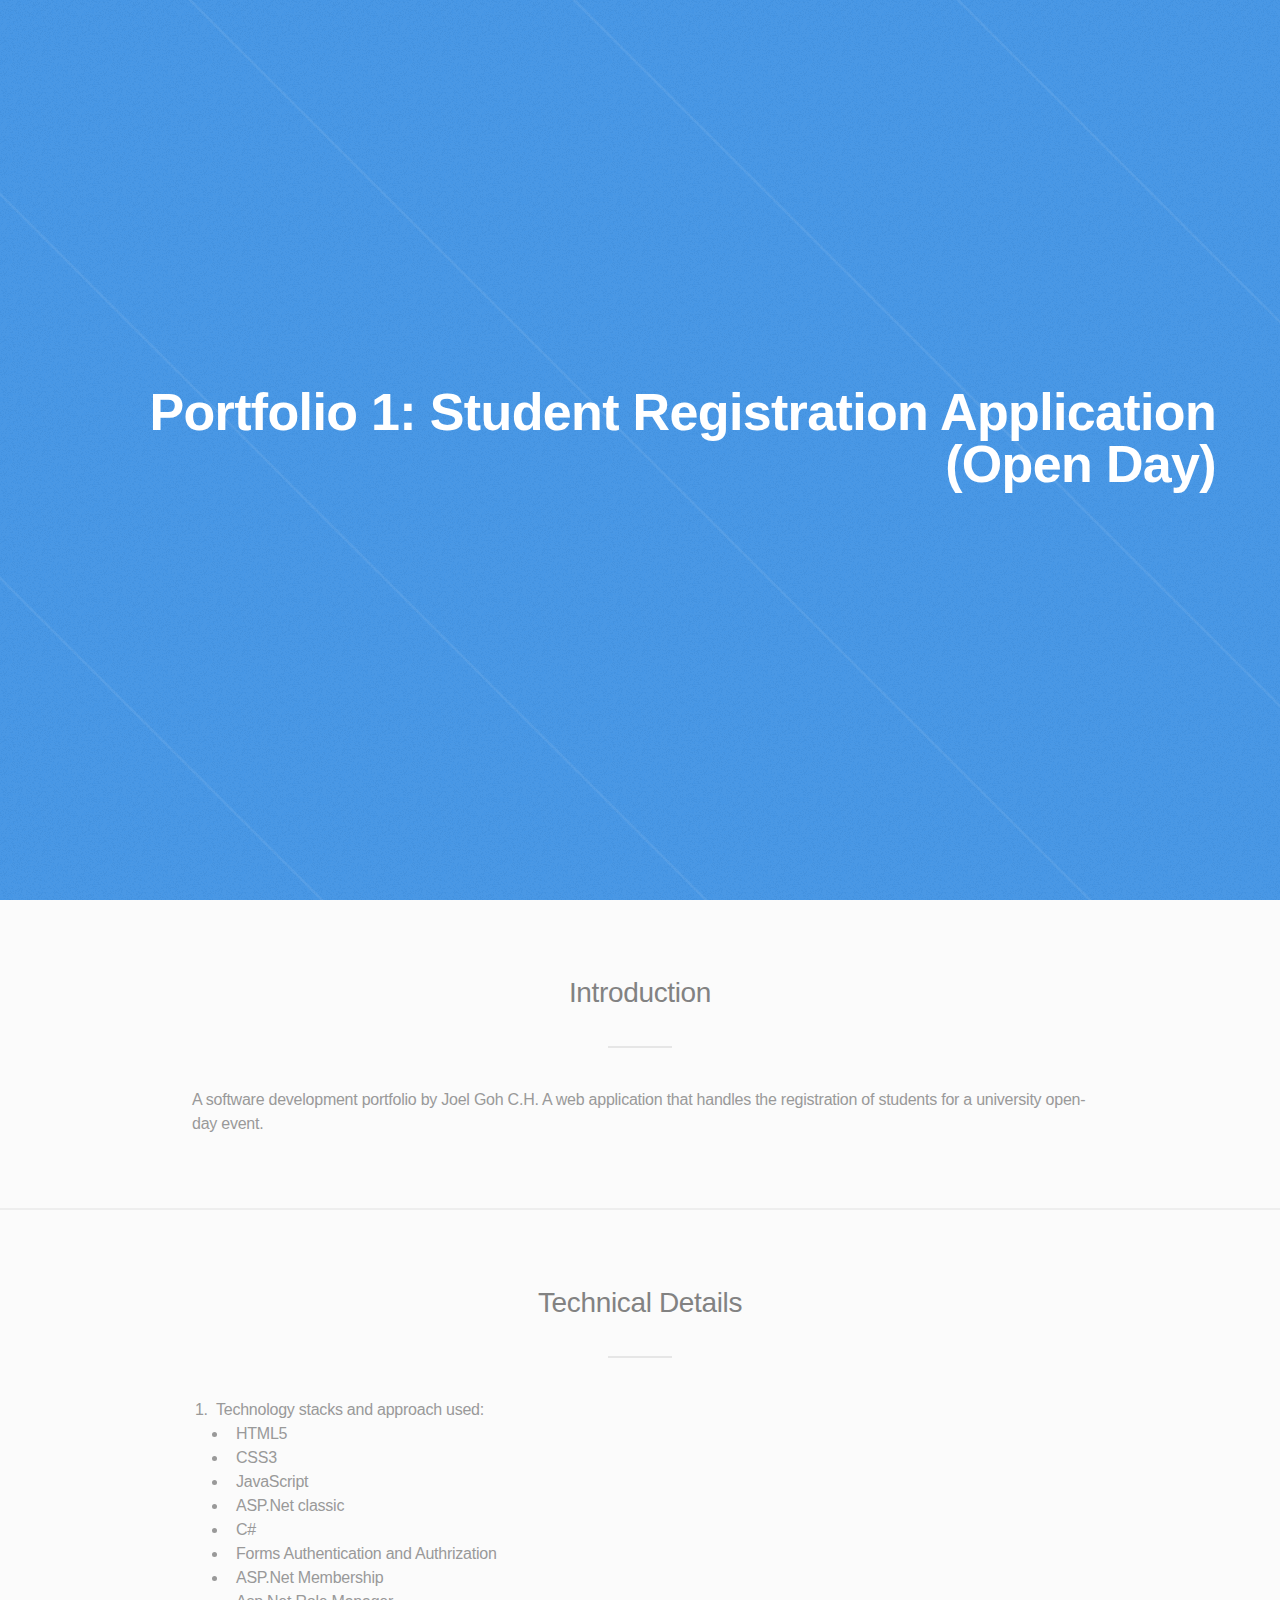
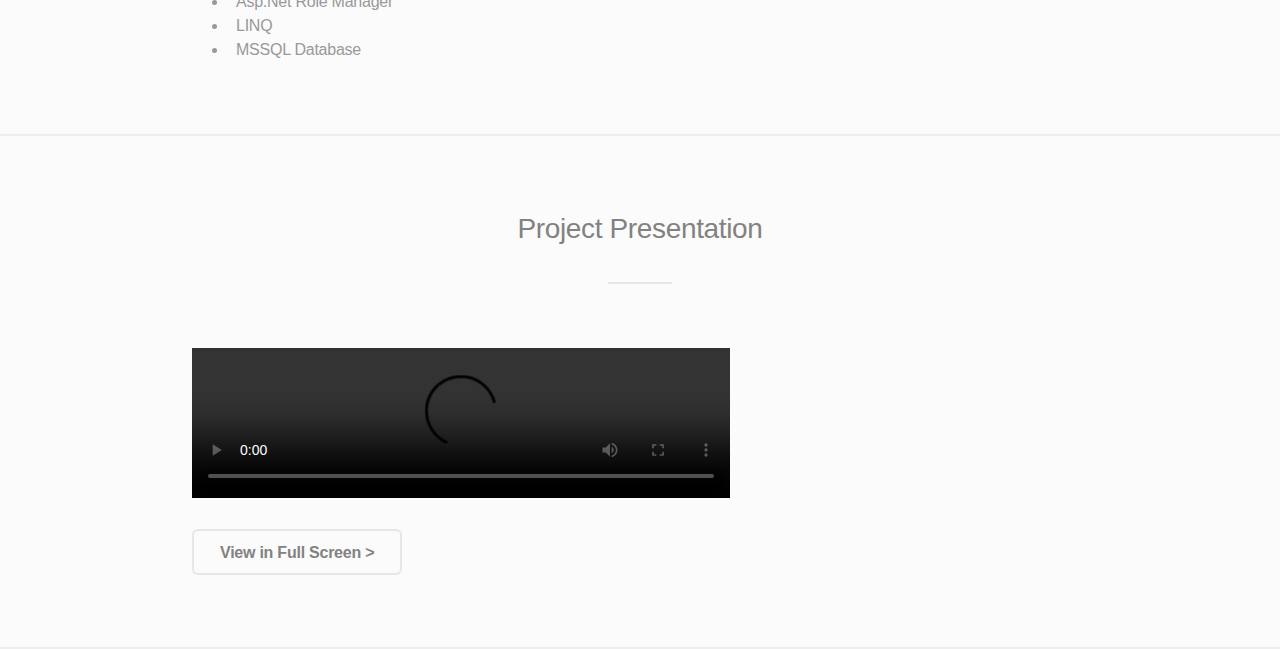
==== commit 311a648d: "pushing necessary files to repo." ====
--- a/Portfolio-1.html
+++ b/Portfolio-1.html
@@ -64,19 +64,21 @@
             <p>
                 
                 <div class="classDivDescribeTechnicalDetails">
-                    Technology stacks and approach used: <br/><br/>
-                    <ul>
-                        <li>HTML5</li>
-                        <li>CSS3</li>
-                        <li>JavaScript</li>
-                        <li>ASP.Net classic</li>
-                        <li>C#</li>
-                        <li>Forms Authentication and Authrization</li>
-                        <li>ASP.Net Membership</li>
-                        <li>Asp.Net Role Manager</li>
-                        <li>LINQ</li>
-                        <li>MSSQL Database</li>
-                    </ul>
+                    <ol>
+                    <li>Technology stacks and approach used:</li> 
+                        <ul>
+                            <li>HTML5</li>
+                            <li>CSS3</li>
+                            <li>JavaScript</li>
+                            <li>ASP.Net classic</li>
+                            <li>C#</li>
+                            <li>Forms Authentication and Authrization</li>
+                            <li>ASP.Net Membership</li>
+                            <li>Asp.Net Role Manager</li>
+                            <li>LINQ</li>
+                            <li>MSSQL Database</li>
+                        </ul>
+                    </ol>
                 </div>
             </p>
         </section>
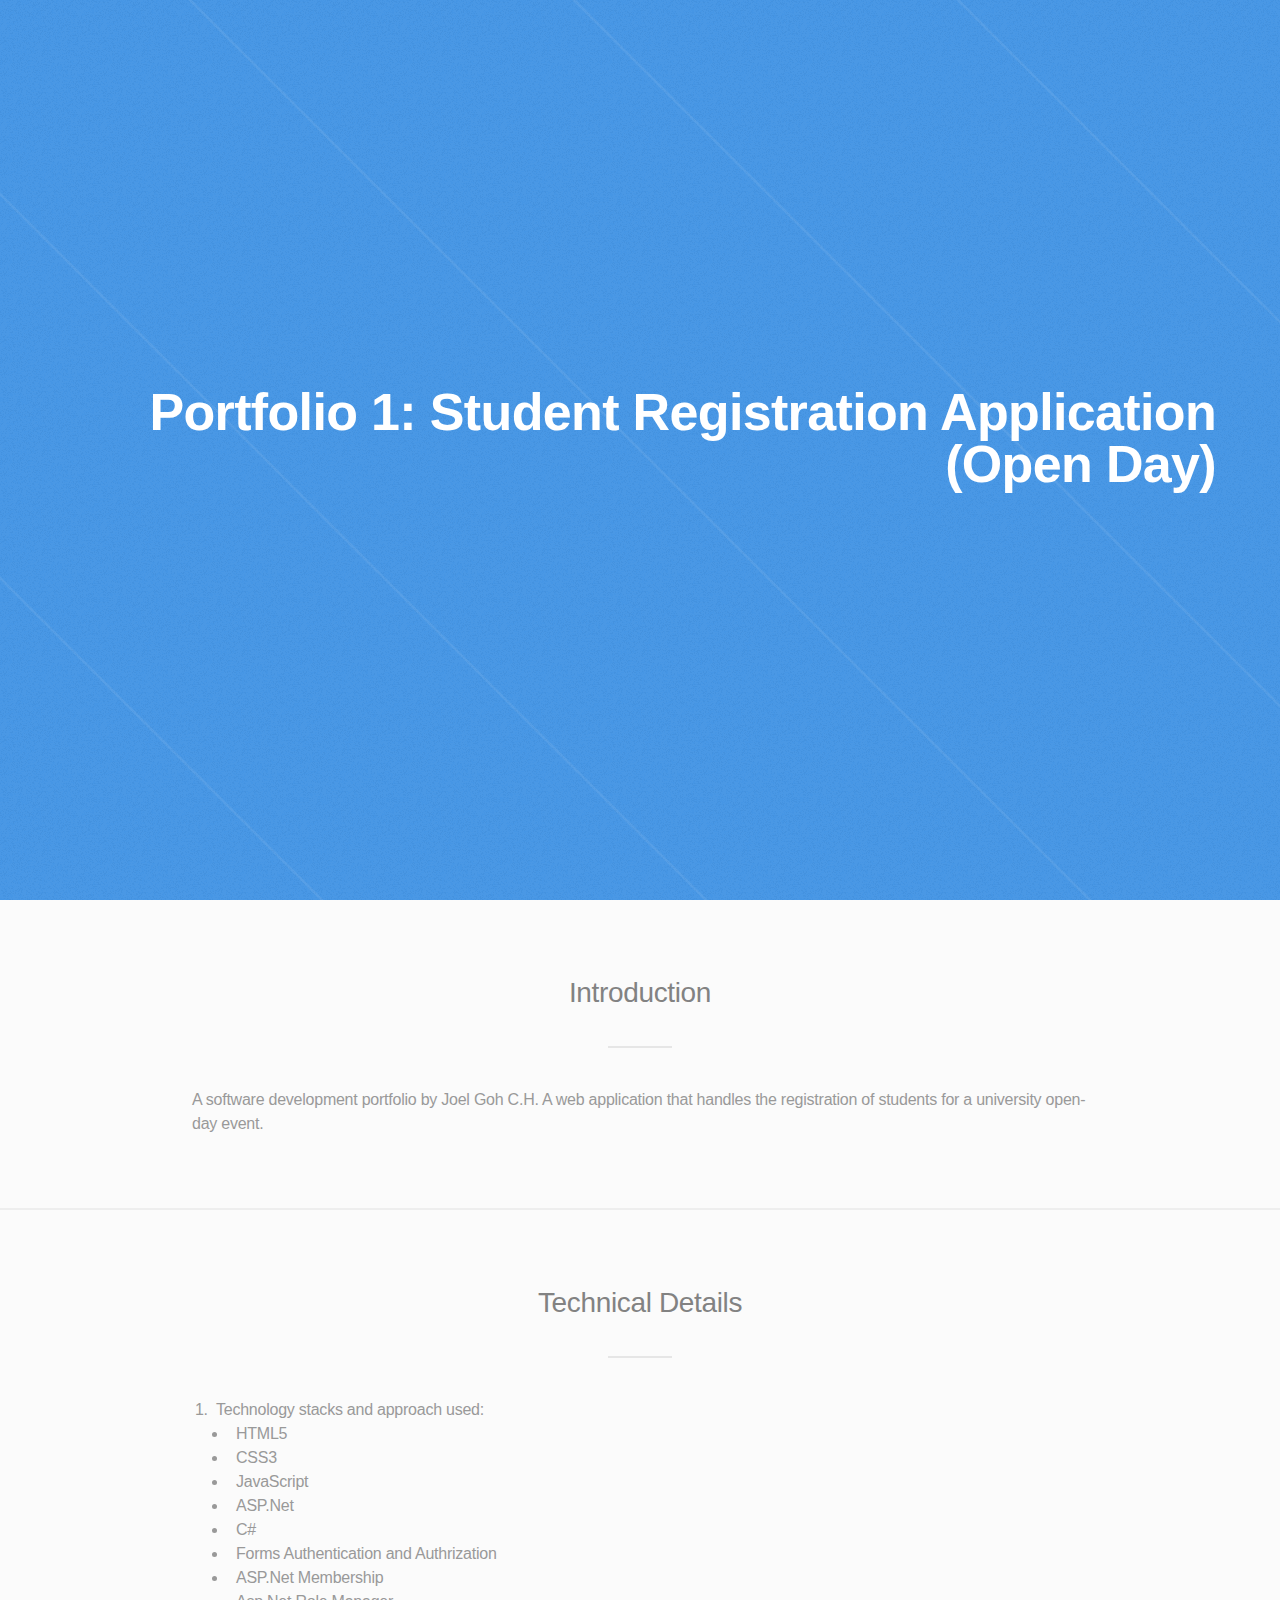
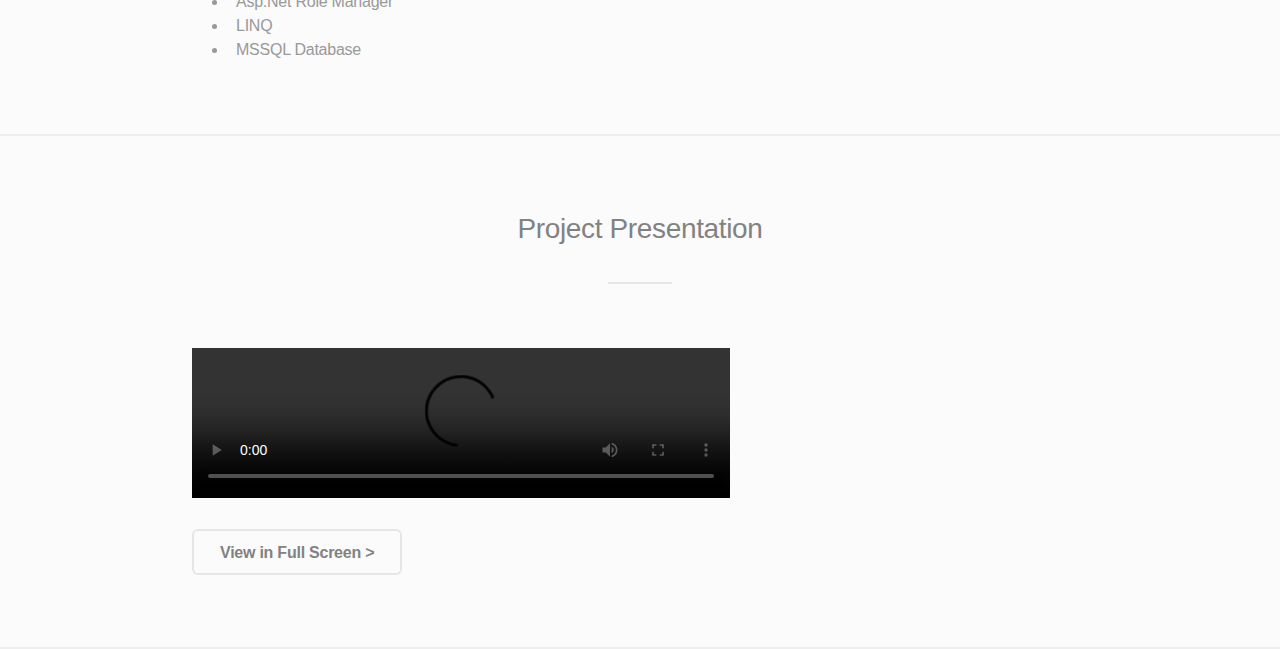
==== commit ab82f8b9: "update portfolio-1.html file." ====
--- a/Portfolio-1.html
+++ b/Portfolio-1.html
@@ -70,7 +70,7 @@
                             <li>HTML5</li>
                             <li>CSS3</li>
                             <li>JavaScript</li>
-                            <li>ASP.Net classic</li>
+                            <li>ASP.Net</li>
                             <li>C#</li>
                             <li>Forms Authentication and Authrization</li>
                             <li>ASP.Net Membership</li>
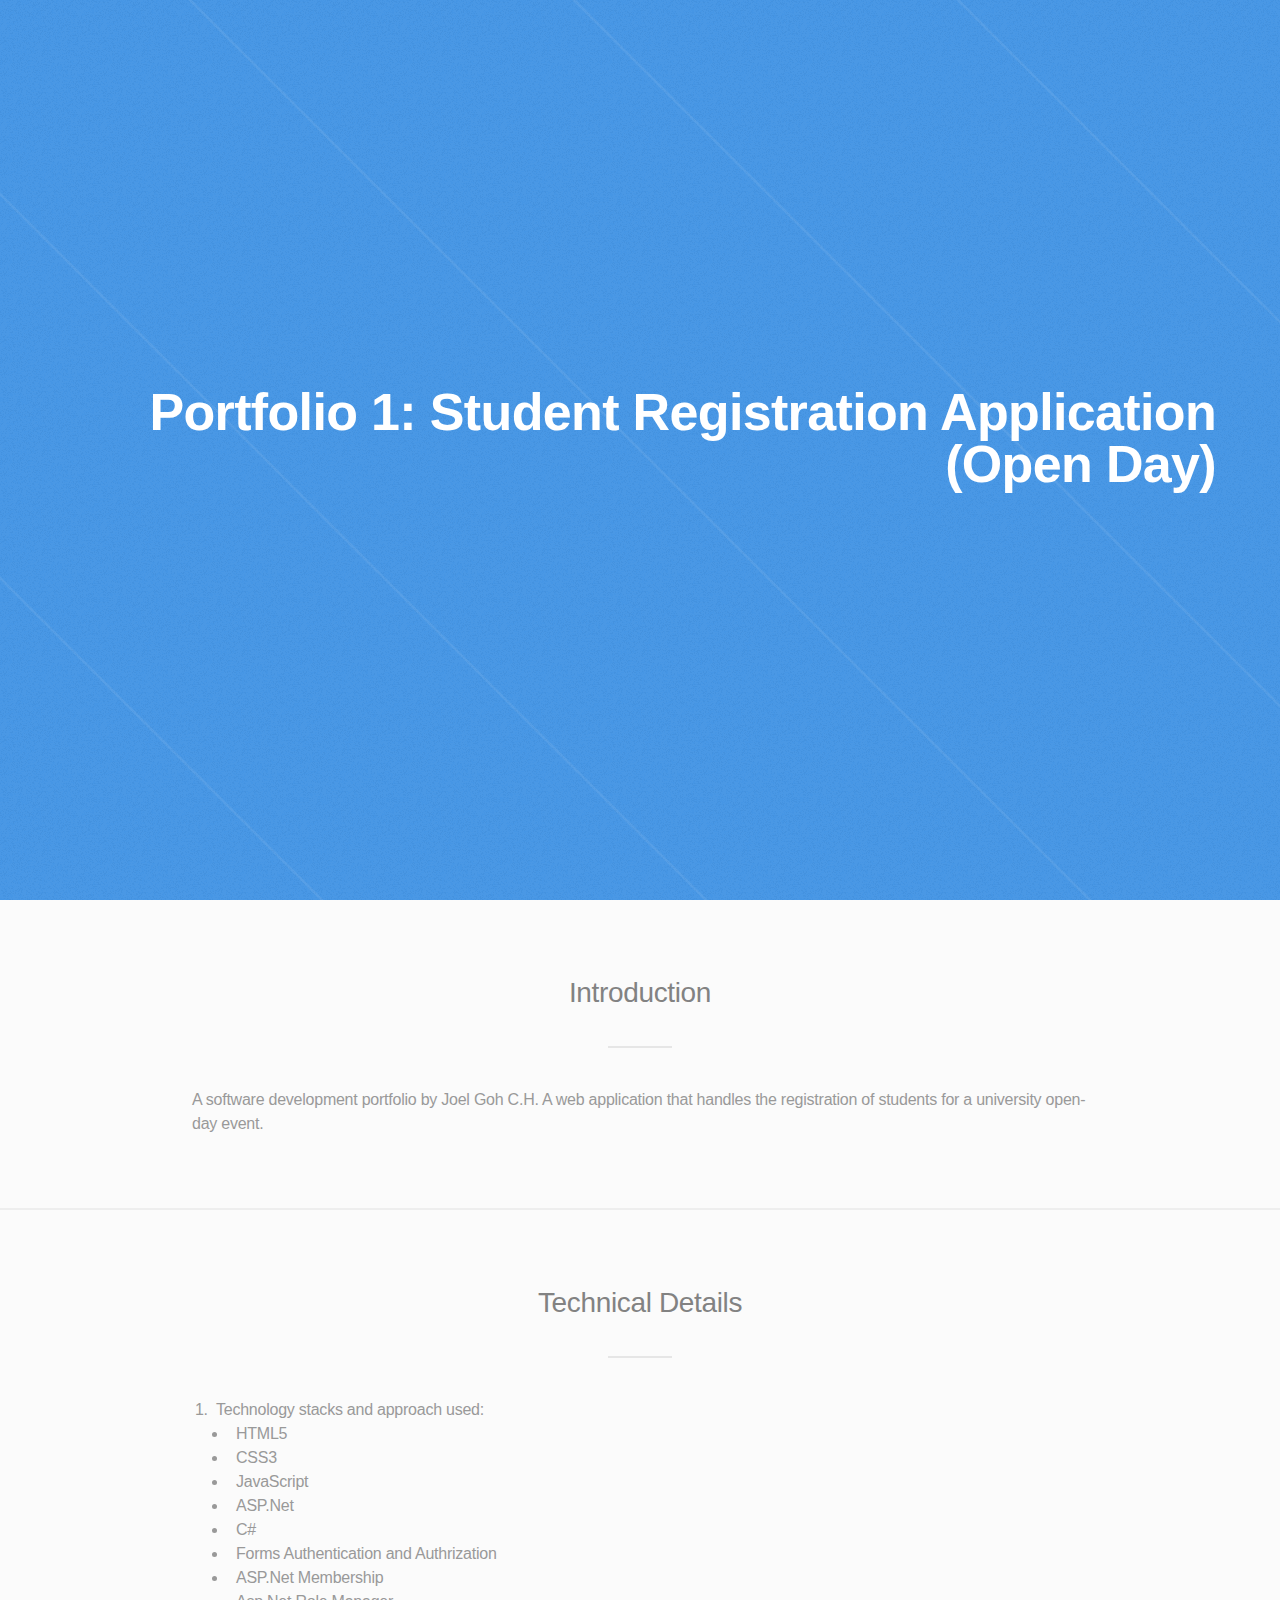
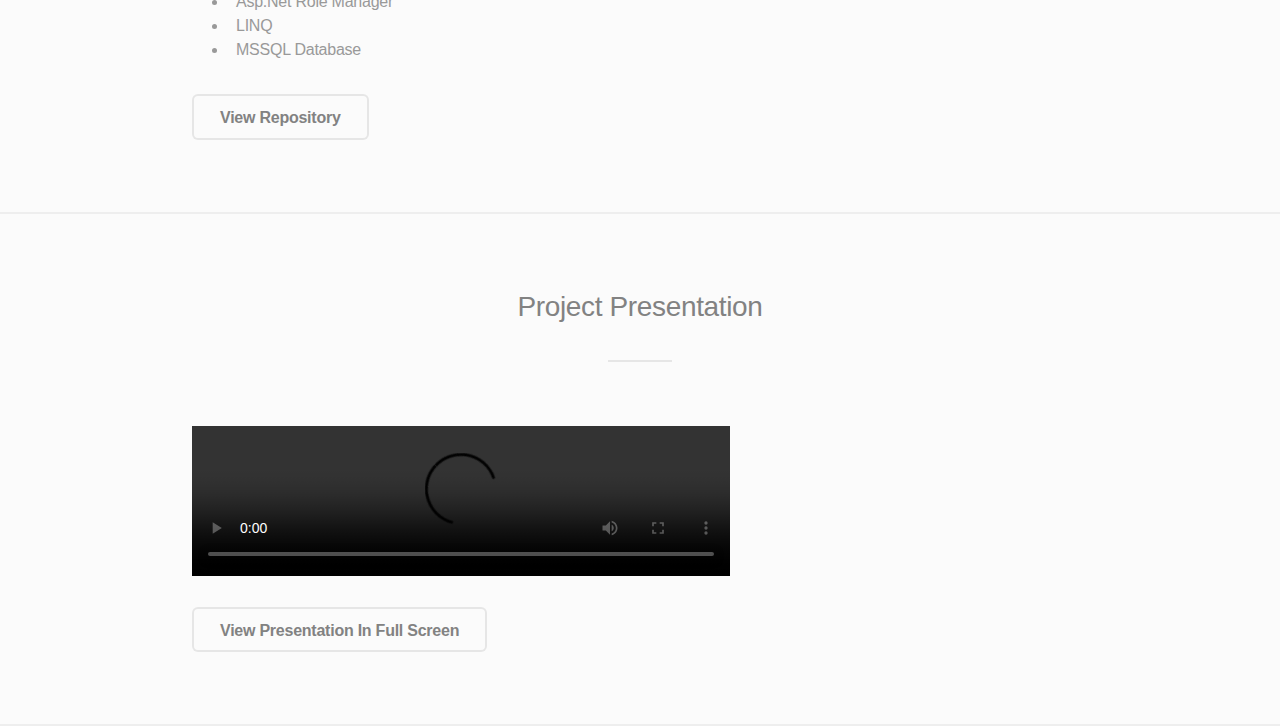
==== commit a6e25cd3: "update files." ====
--- a/Portfolio-1.html
+++ b/Portfolio-1.html
@@ -79,6 +79,8 @@
                             <li>MSSQL Database</li>
                         </ul>
                     </ol>
+                    
+                    <a href="https://github.com/joelgoh15/student-registration-application-open-day" target=”_self” class="button">View Repository</a>
                 </div>
             </p>
         </section>
@@ -95,7 +97,7 @@
                         Your browser does not support the video tag.
                     </video>
                     <br/><br/>
-                    <a href="#" class="button" onclick="openFullscreen();">View in Full Screen ></a>
+                    <a href="#" class="button" onclick="openFullscreen();">View Presentation In Full Screen</a>
                     <br/>
                    
                     <script>
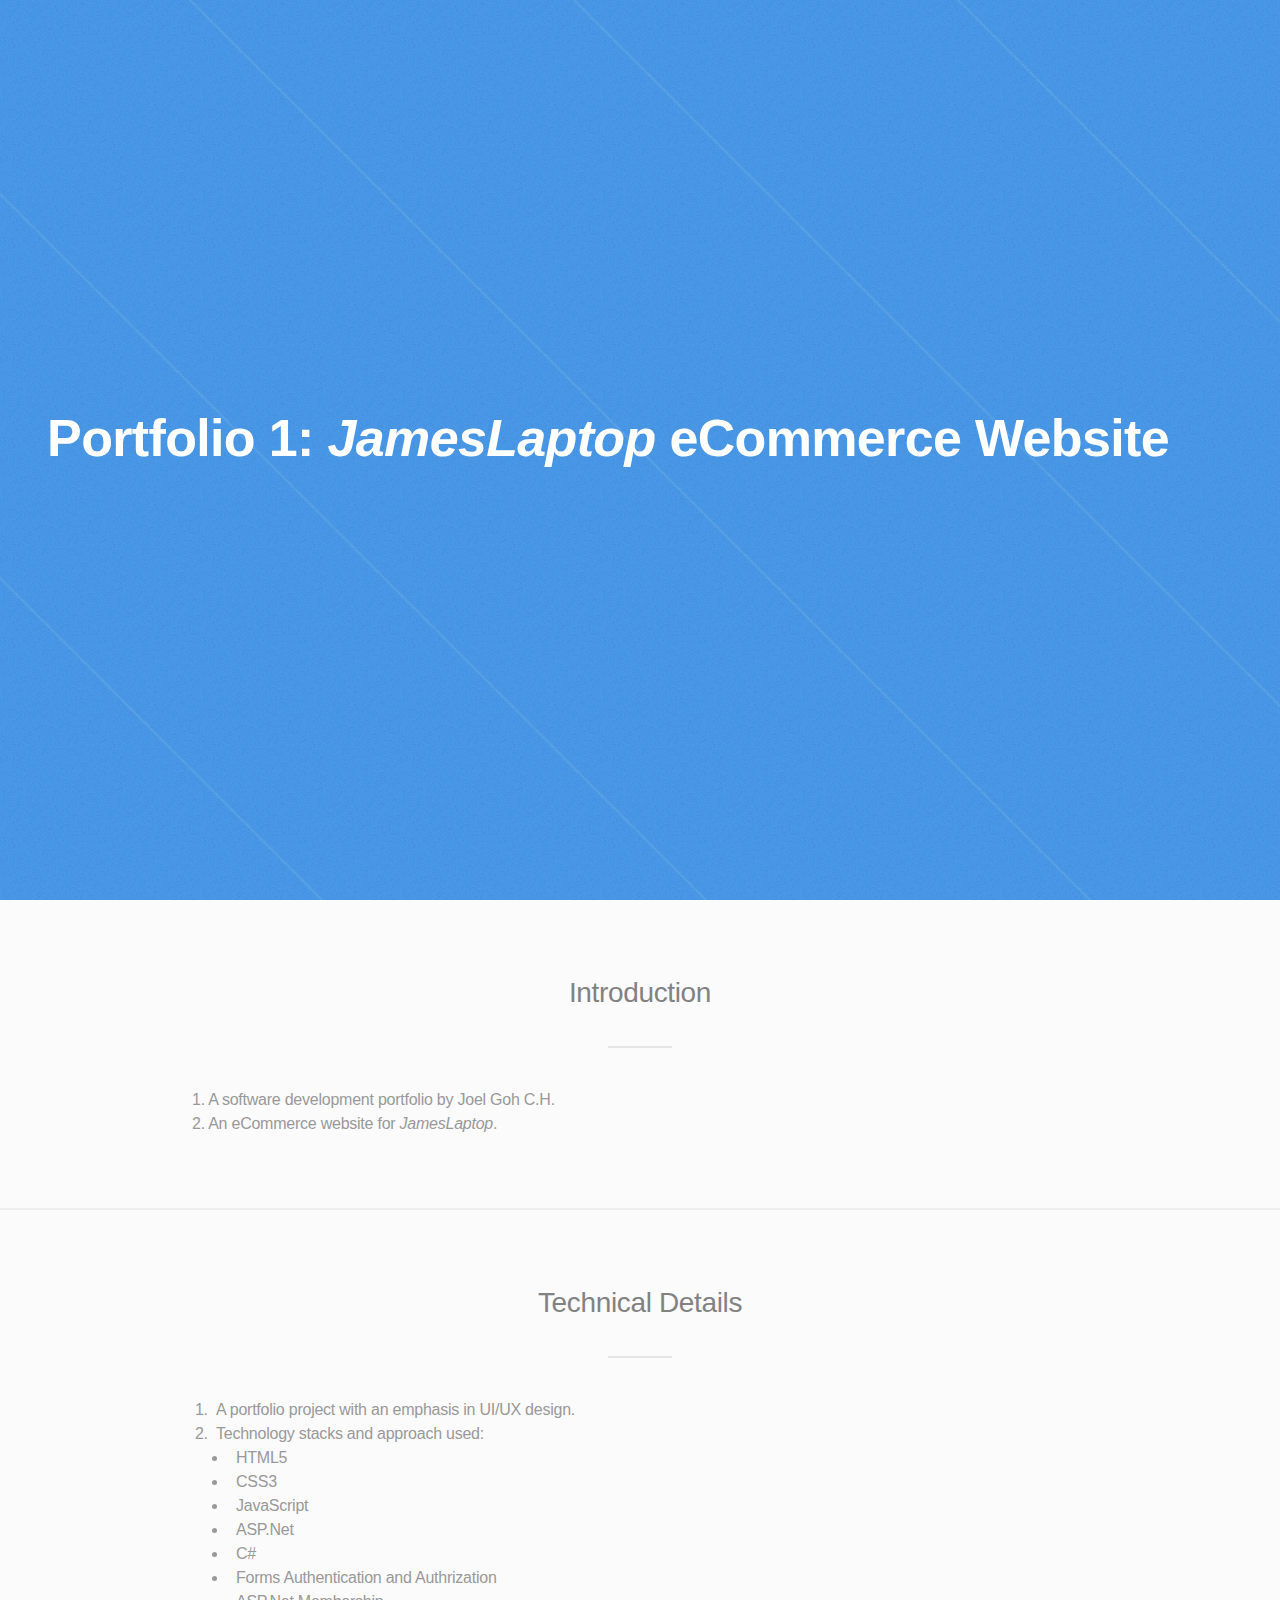
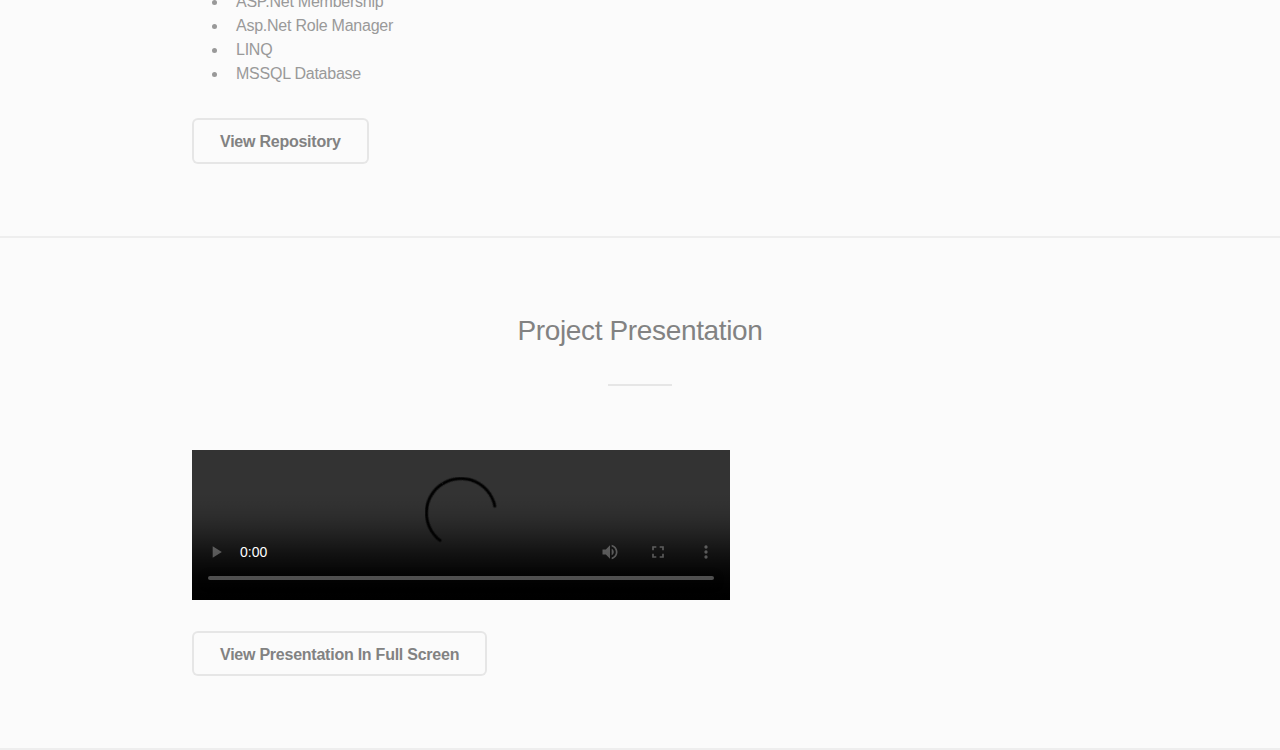
==== commit d6ff111d: "add files via upload" ====
--- a/Portfolio-1.html
+++ b/Portfolio-1.html
@@ -1,90 +1,70 @@
 <!DOCTYPE HTML>
-
 <html>
     <head>
-        <title>Portfolio-1: Student Registration Application (Open Day)</title>
+        <title>Portfolio-1: JamesLaptop eCommerce Website</title>
 		<meta charset="utf-8" />
 		<meta name="viewport" content="width=device-width, initial-scale=1, user-scalable=no" />
 		<link rel="stylesheet" href="assets/css/main.css" />
 		<noscript><link rel="stylesheet" href="assets/css/noscript.css" /></noscript>
 		<style type="text/css">
-
             div.classDivDescribeTechnicalDetails {
-                /* border: 1px solid black; */
                 width: 70%;
                 height: auto;
                 margin: auto;
                 text-align: left;
             }
-
-            
 		</style>
-        
     </head>
     <body class="is-preload">
-
-        <!-- Scripts -->
         <script src="assets/js/jquery.min.js"></script>
         <script src="assets/js/jquery.scrolly.min.js"></script>
         <script src="assets/js/browser.min.js"></script>
         <script src="assets/js/breakpoints.min.js"></script>
         <script src="assets/js/util.js"></script>
         <script src="assets/js/main.js"></script>
-    
-        <!-- page header -->
-        
         <header id="header">
             <div class="content">
-                <h1>Portfolio 1: Student Registration Application (Open Day)</h1>
+                <h1>Portfolio 1: <i>JamesLaptop</i> eCommerce Website</h1>
             </div>
         </header>
-    
-
-    
-    
-        
-        
         <section id="idSectionbIntroduction" class="wrapper style2 special">
             <header class="major">
                 <h2>Introduction</h2>
             </header>
             <p>
-                <div class="classDivDescribeTechnicalDetails">
-                    A software development portfolio by Joel Goh C.H. 
-                    A web application that handles the registration of students
-                    for a university open-day event.
+                <div class="classDivDescribeTechnicalDetails"> 
+                    1. A software development portfolio by Joel Goh C.H. 
+                    <br/>
+                    2. An eCommerce website for <i>JamesLaptop</i>.
                 </div>
            </p>
        </section>
-
        <section id="idSectionTechnicalDetails" class="wrapper style2 special">
             <header class="major">
                 <h2>Technical Details</h2>
             </header>
             <p>
-                
                 <div class="classDivDescribeTechnicalDetails">
                     <ol>
-                    <li>Technology stacks and approach used:</li> 
-                        <ul>
-                            <li>HTML5</li>
-                            <li>CSS3</li>
-                            <li>JavaScript</li>
-                            <li>ASP.Net</li>
-                            <li>C#</li>
-                            <li>Forms Authentication and Authrization</li>
-                            <li>ASP.Net Membership</li>
-                            <li>Asp.Net Role Manager</li>
-                            <li>LINQ</li>
-                            <li>MSSQL Database</li>
-                        </ul>
+                        <li>A portfolio project with an emphasis in UI/UX design.</li>
+                        <li>Technology stacks and approach used:</li>
+                            <ul>
+                                <li>HTML5</li>
+                                <li>CSS3</li>
+                                <li>JavaScript</li>
+                                <li>ASP.Net</li>
+                                <li>C#</li>
+                                <li>Forms Authentication and Authrization</li>
+                                <li>ASP.Net Membership</li>
+                                <li>Asp.Net Role Manager</li>
+                                <li>LINQ</li>
+                                <li>MSSQL Database</li>
+                            </ul>
                     </ol>
-                    
-                    <a href="https://github.com/joelgoh15/student-registration-application-open-day" target=”_self” class="button">View Repository</a>
+                    <a href="https://github.com/joelgoh15/james-laptop-ecommerce-website" target=”_self” class="button">View Repository</a>
                 </div>
             </p>
         </section>
-
         <section id="idSectionProjectPresentation" class="wrapper style2 special">
             <header class="major">
                 <h2>Project Presentation</h2>
@@ -93,33 +73,26 @@
                 <div class="classDivDescribeTechnicalDetails"> 
                     <br/>
                     <video width="60%" controls id="myvideo">
-                        <source src="/videos/Portfolio1_project_presentation_720p.mp4" type="video/mp4">
+                        <source src="/videos/portfolio1_video_720p.mp4" type="video/mp4">
                         Your browser does not support the video tag.
                     </video>
                     <br/><br/>
                     <a href="#" class="button" onclick="openFullscreen();">View Presentation In Full Screen</a>
                     <br/>
-                   
                     <script>
-
                         var elem = document.getElementById("myvideo");
                         function openFullscreen() {
                           if (elem.requestFullscreen) {
                             elem.requestFullscreen();
-                          } else if (elem.webkitRequestFullscreen) { /* Safari */
+                          } else if (elem.webkitRequestFullscreen) { 
                             elem.webkitRequestFullscreen();
-                          } else if (elem.msRequestFullscreen) { /* IE11 */
+                          } else if (elem.msRequestFullscreen) { 
                             elem.msRequestFullscreen();
                           }
                         }
-
                     </script>
-                    
                 </div>
             </p>
         </section>
-
-
-
     </body>
 </html>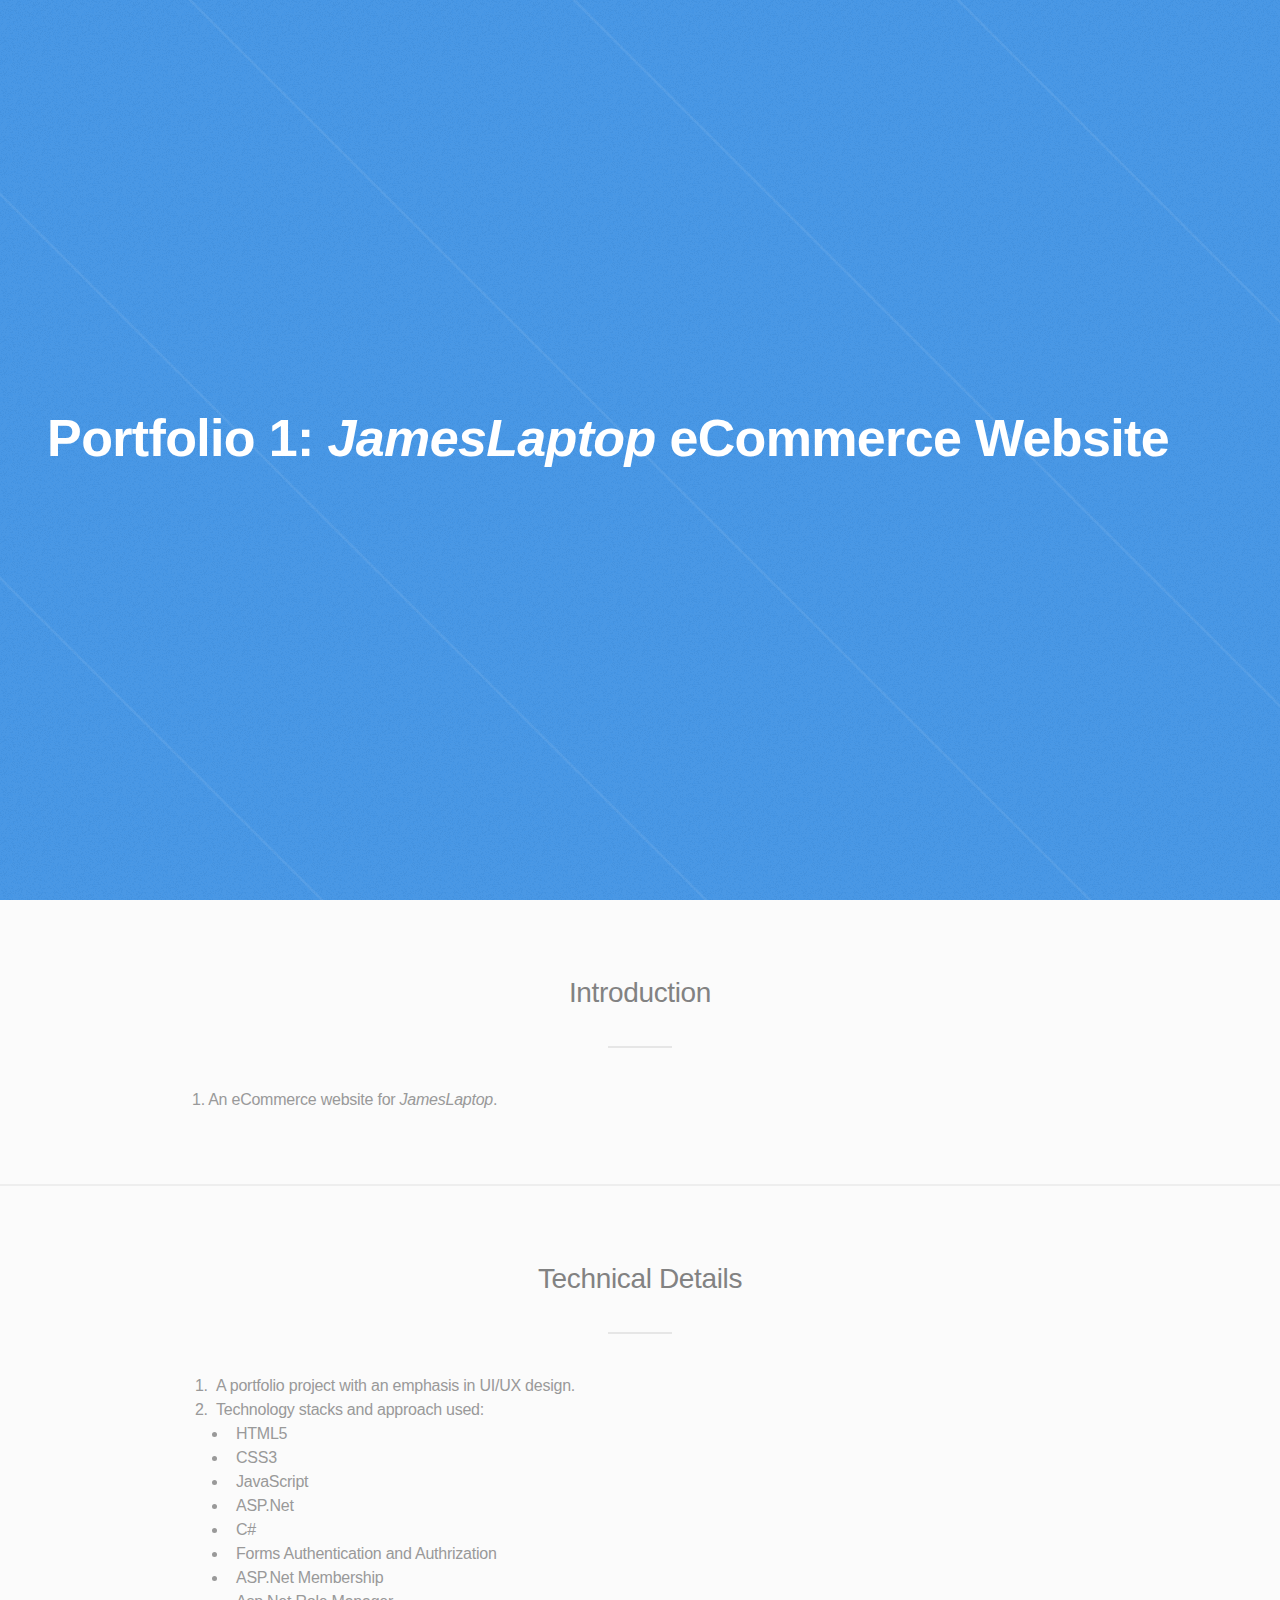
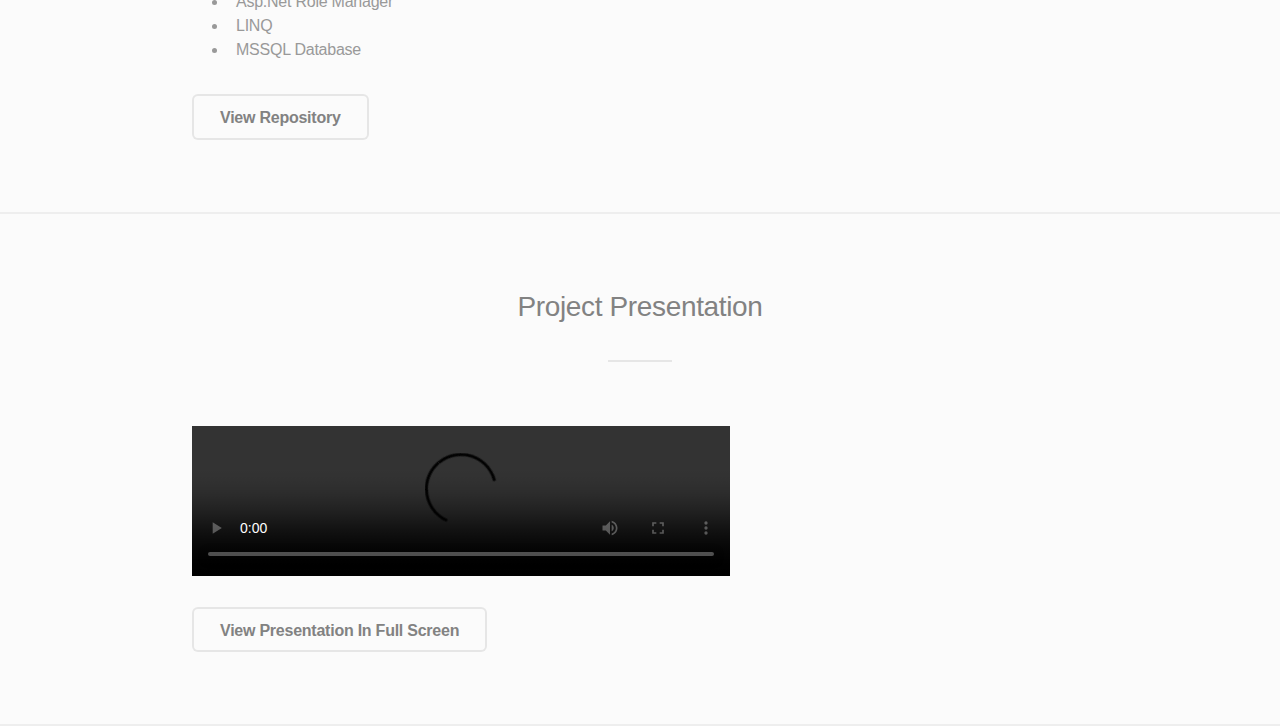
==== commit d341a40c: "edit files." ====
--- a/Portfolio-1.html
+++ b/Portfolio-1.html
@@ -13,6 +13,12 @@
                 margin: auto;
                 text-align: left;
             }
+
+            @media only screen and (max-width: 450px) {
+  				div.portfolio-title-heading {
+	  				font-size: 12px;
+  				}
+			}
 		</style>
     </head>
     <body class="is-preload">
@@ -23,7 +29,7 @@
         <script src="assets/js/util.js"></script>
         <script src="assets/js/main.js"></script>
         <header id="header">
-            <div class="content">
+            <div class="content portfolio-title-heading">
                 <h1>Portfolio 1: <i>JamesLaptop</i> eCommerce Website</h1>
             </div>
         </header>
@@ -33,9 +39,7 @@
             </header>
             <p>
                 <div class="classDivDescribeTechnicalDetails"> 
-                    1. A software development portfolio by Joel Goh C.H. 
-                    <br/>
-                    2. An eCommerce website for <i>JamesLaptop</i>.
+                    1. An eCommerce website for <i>JamesLaptop</i>.
                 </div>
            </p>
        </section>
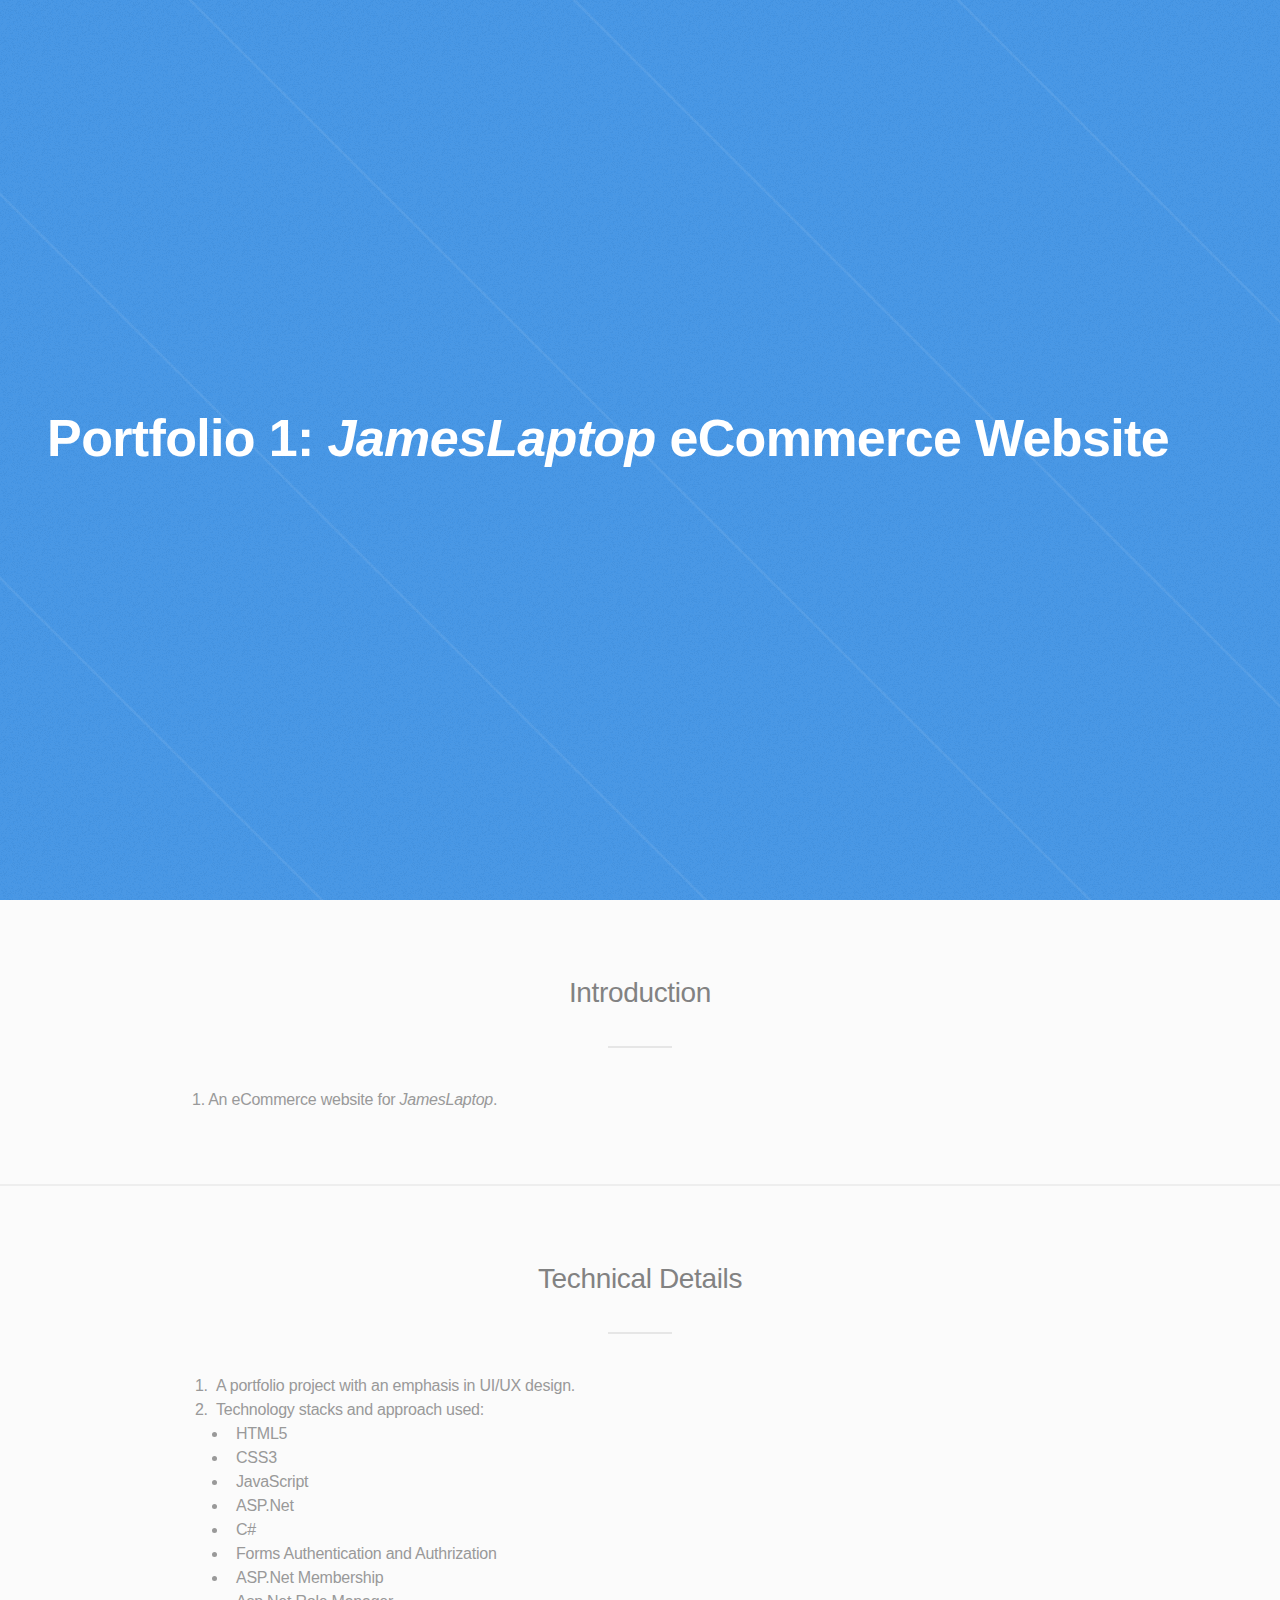
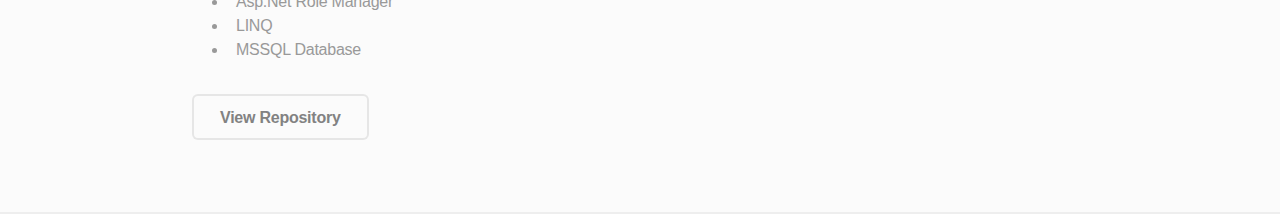
==== commit d9fdf08b: "Update Portfolio-1.html" ====
--- a/Portfolio-1.html
+++ b/Portfolio-1.html
@@ -68,7 +68,9 @@
                     <a href="https://github.com/joelgoh15/james-laptop-ecommerce-website" target=”_self” class="button">View Repository</a>
                 </div>
             </p>
-        </section>
+        </section> 
+
+    	<!--
         <section id="idSectionProjectPresentation" class="wrapper style2 special">
             <header class="major">
                 <h2>Project Presentation</h2>
@@ -98,5 +100,6 @@
                 </div>
             </p>
         </section>
+    	-->
     </body>
-</html>+</html>
